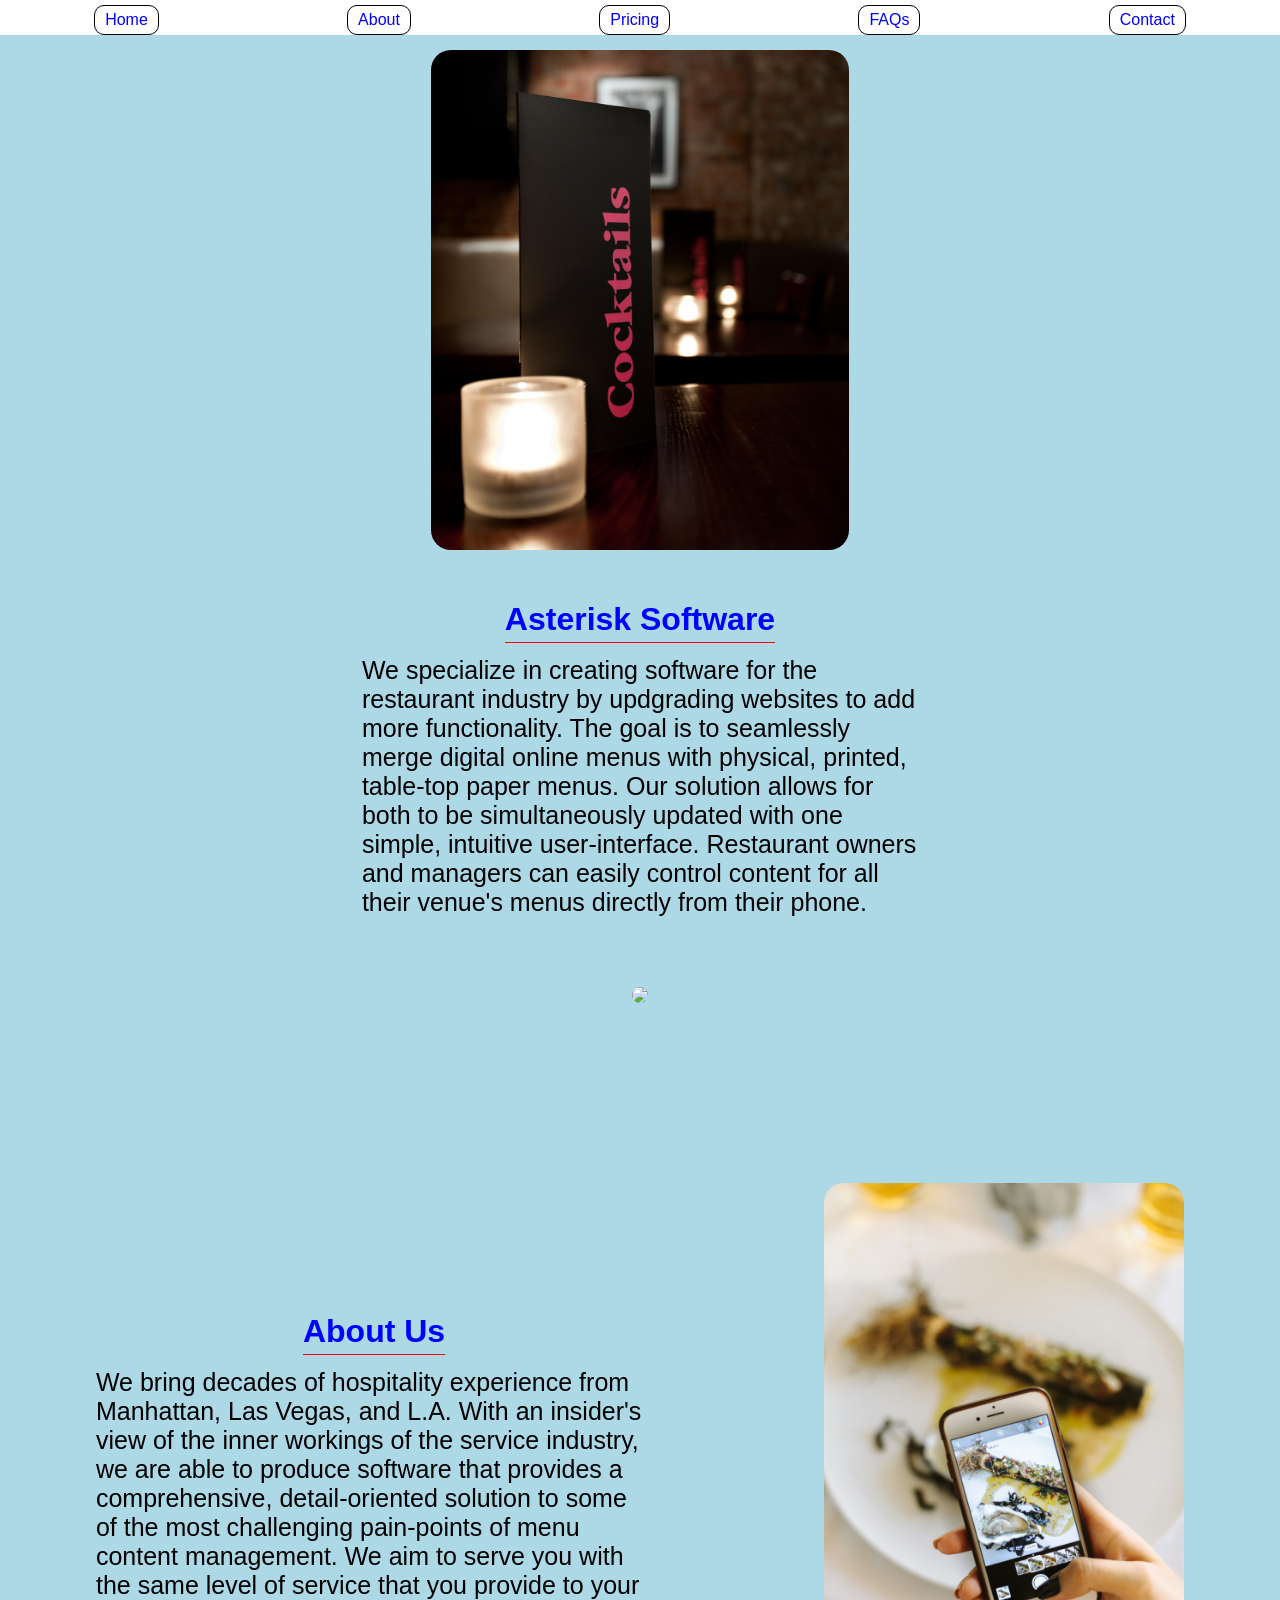
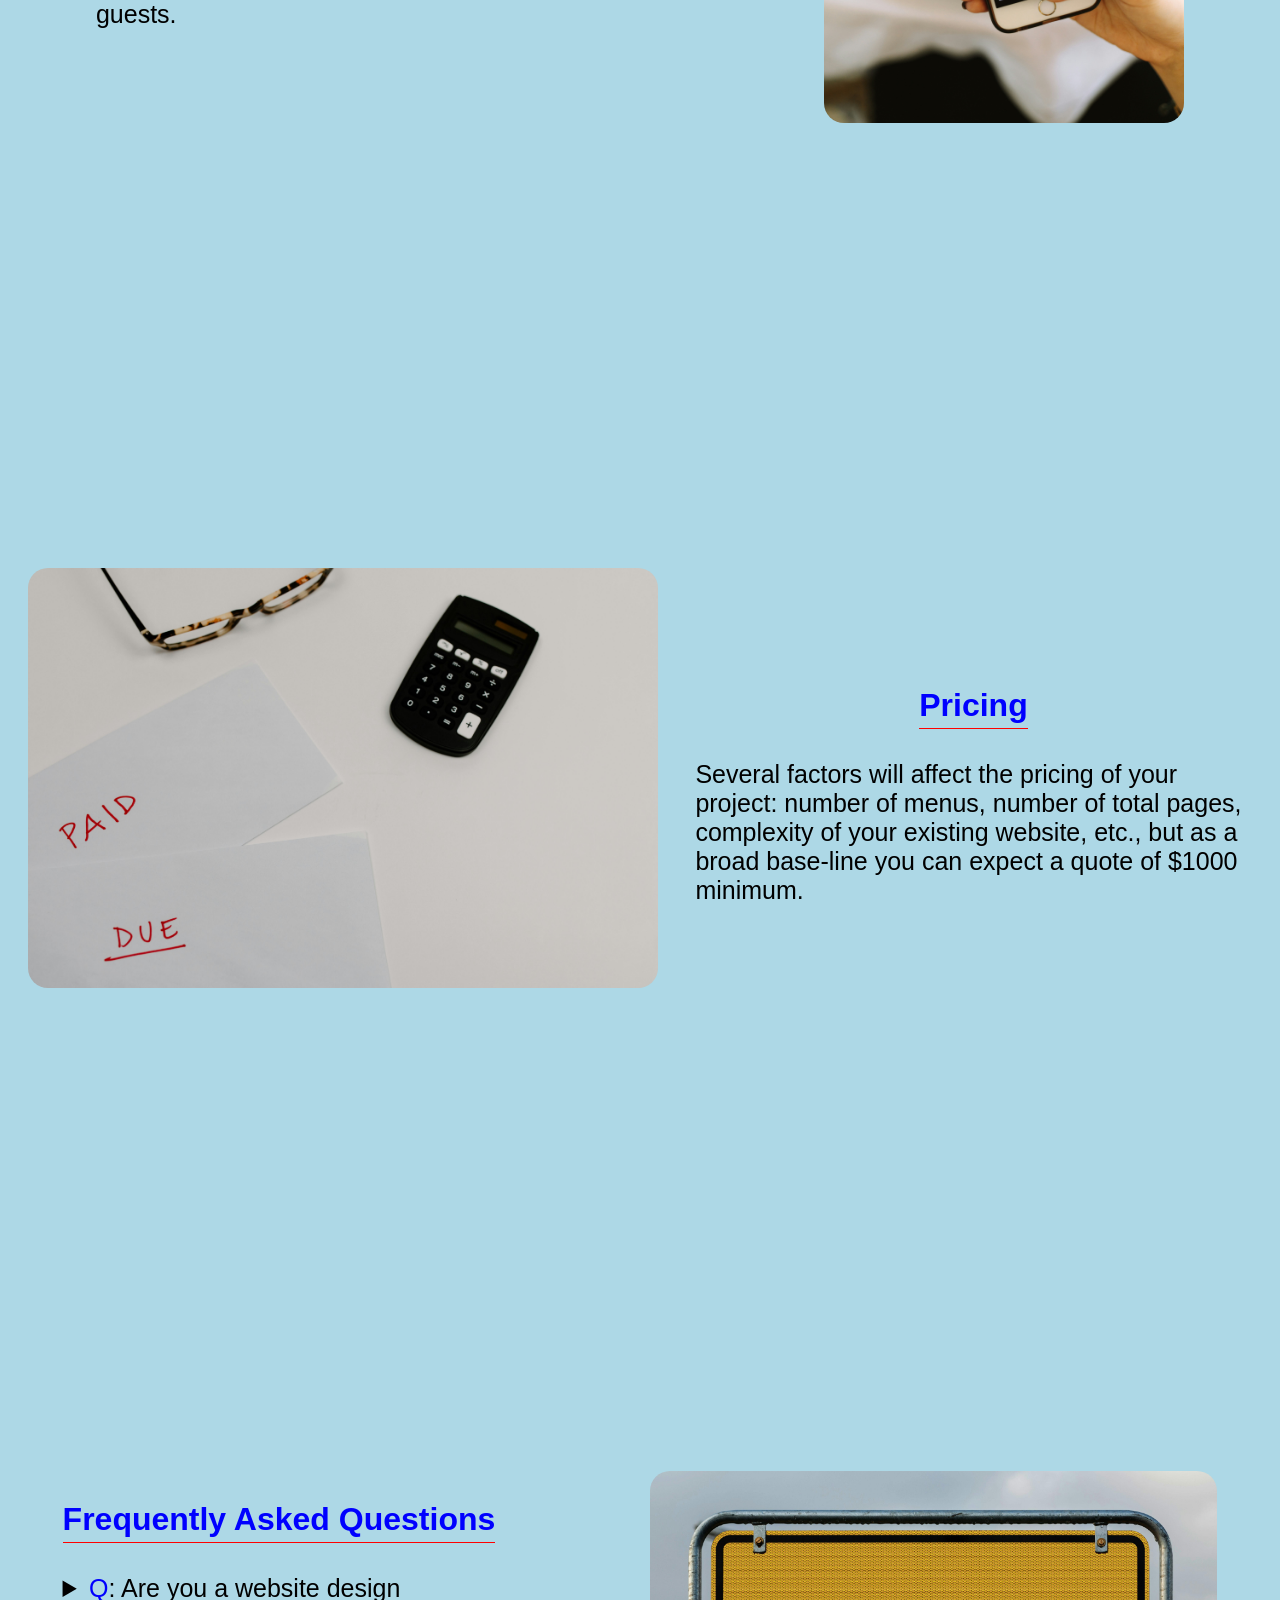
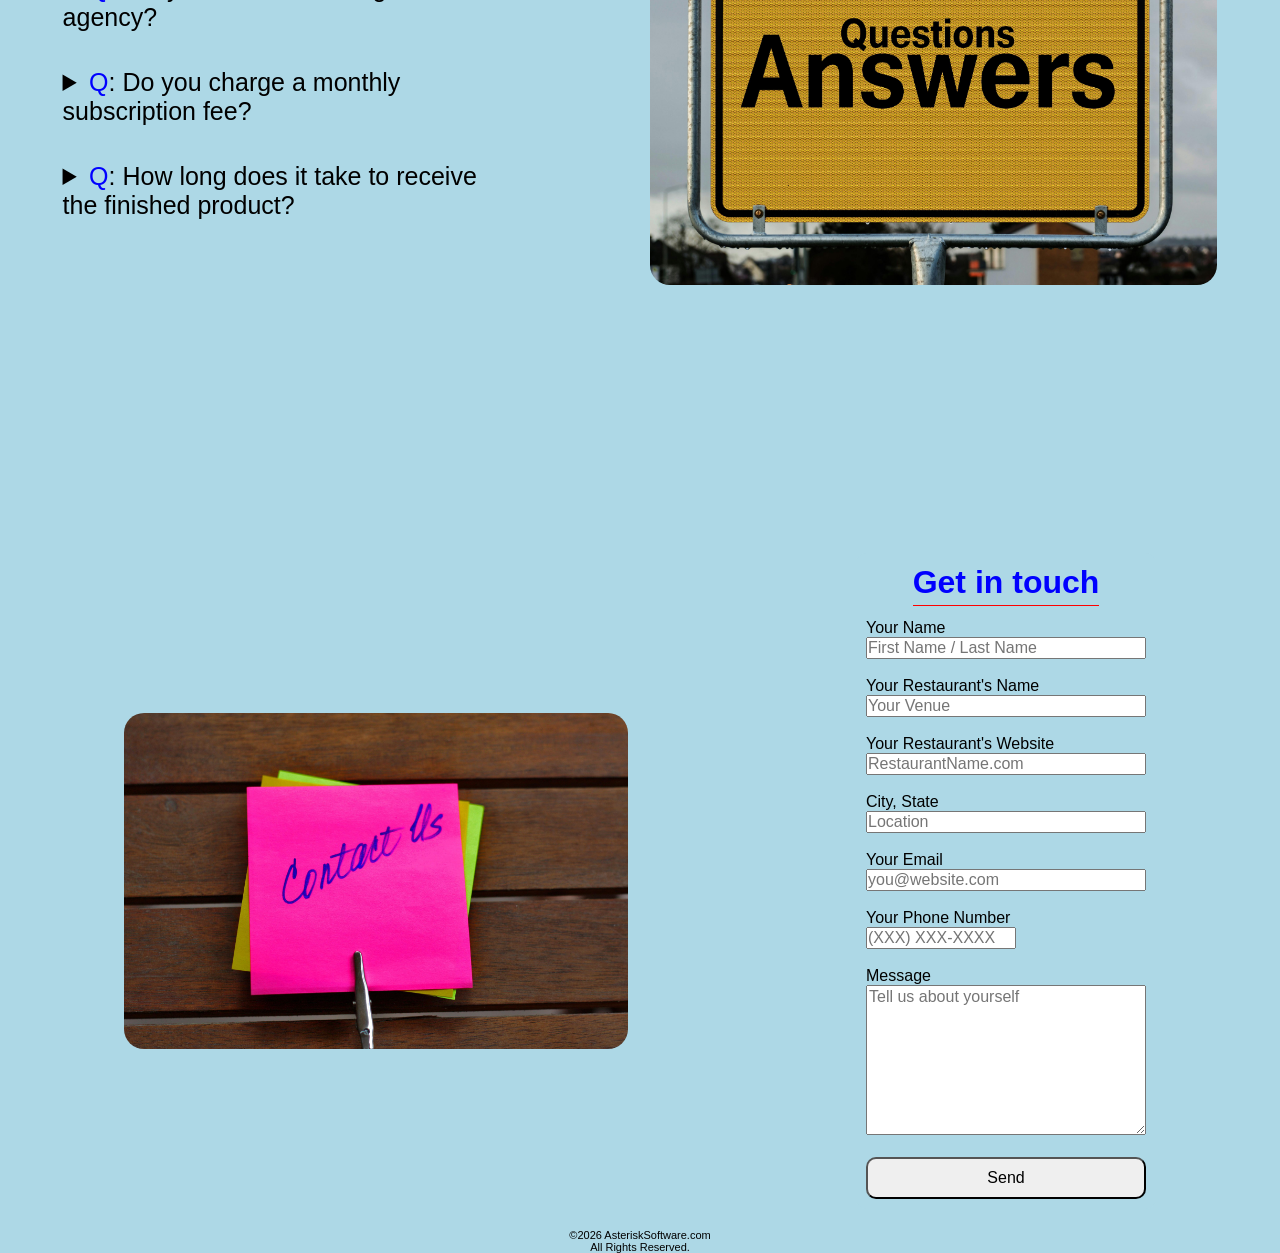
==== index.html @ 1afc0e3e "make #faqs responsive" ====
<!DOCTYPE html>
<html lang="en">
<head>
    <meta charset="UTF-8">
    <meta name="viewport" content="width=device-width, initial-scale=1.0">
    <link rel="stylesheet" href="style.css">
    <link rel="icon" type="image/x-icon" href="/favicons/favicon.ico">
    <title>AsteriskSoftware.com *</title>
</head>

<script>
    const menuPic = Math.floor(Math.random() * 15)
    const techPic = Math.floor(Math.random() * 11)
    const faqPic = Math.floor(Math.random() * 10)
    const contactPic = Math.floor(Math.random() * 9)
    const pricingPic = Math.floor(Math.random() * 11)
    const fineDiningPic = Math.floor(Math.random() * 6)
</script>


<body>
    <div id="page-wrapper">
        <div id="content-wrapper">
            <div id='logo-wrapper'>
                <div id="logo">
                    <div id='asterisk'>
                        aster<span id='i'>I
                            </span>sk
                        <span id="spinning">
                            <div class="spoke" id="spoke1">
                                <div class="spoke" id="spoke2">
                                    <div class="spoke" id="spoke3"></div>
                                </div>
                            </div>
                        
                        </span>
                    </div>
                            <div id='software'>
                                SOFTWARE
                </div>

                            <div id='url'>AsteriskSoftware.com</div>
                            <div id="progress-bar">
                                <div id="progress"></div>
                            </div>
                            <div id="loading">LOADING...</div>
                        </div>
                <div id="copy">&copy;2026 AsteriskSoftware.com<br>All Rights Reserved</div>
            </div>

            
            <nav>
                <ul>
                    <li><a href="#home">Home</a></li>
                    <li><a href="#about">About</a></li>
                    <li><a href="#pricing">Pricing</a></li>
                    <li><a href="#faqs">FAQs</a></li>
                    <li><a href="#contact-form">Contact</a></li>
                </ul>
            </nav>
            
            <main>














                    <div id="home">
                        
                        <script>
                            document.write(`
                                <img class="photo" src="/images/menu${menuPic}.jpg">
                            `)
                        </script>
                        
                        
                        <div>
                            <h1><span class="red-underline">Asterisk Software</span></h1>
                            <br>
                            <p>
                                We specialize in creating software for the restaurant industry by updgrading 
                                websites to add more functionality. The goal is to seamlessly merge digital 
                                online menus with physical, printed, table-top paper menus. Our solution 
                                allows for both to be simultaneously updated with one simple, intuitive 
                                user-interface. Restaurant owners and managers can easily control content 
                                for all their venue's menus directly from their phone. 
                            </p>
                        </div>
                                
                        <script>
                            document.write(`
                                <img class="photo" src="/images/tech${techPic}.jpg">
                            `)
                        </script>
                    </div><!-- #home -->


















                    <div id="about">
                        <div>
                            <br><br><br>
                            <h1><span class="red-underline">About Us</span></h1>
                            <br>
                            <p>
                                We bring decades of hospitality experience from Manhattan, Las Vegas, and L.A. 
                                With an insider's view of the inner workings of the service industry, we are 
                                able to produce software that provides a comprehensive, detail-oriented solution 
                                to some of the most challenging pain-points of menu content management. We aim to 
                                serve you with the same level of service that you provide to your guests.
                                
                            </p>                    
                        </div>

                        <script>
                            document.write(`
                                <img class="photo" src="/images/fine-dining${fineDiningPic}.jpg">
                            `)
                        </script>
                        
                    </div><!-- #about -->


















                <div id="pricing">
                        <script>
                            document.write(`
                                <img class="photo" src="/images/pricing${pricingPic}.jpg">
                            `)
                        </script>

                    <div>
                        <br><br><br>
                        <h1><span class="red-underline">Pricing</span></h1><br><br>
                        <p>
                            Several factors will affect the pricing of your project: number of menus, 
                            number of total pages, 
                            complexity of your existing website, etc., but as a broad base-line you can 
                            expect a quote of $1000 minimum. 
                        </p>
                    </div>
                </div><!-- #pricing -->

















                <div id="faqs">
                    <div>
                        <h1><span class="red-underline">Frequently Asked Questions</span></h1>
                        <br><br>

                        <details>
                            <summary><span style="color:blue;">Q</span>: Are you a website design agency?</summary>
                            <br>
                            
                                <span style="color:blue;">A</span>: NO! While website "design" is well within our 
                                capabilities, it is not our main focus. We provide 
                                a more data-centric software solution that uses 
                                your existing website as a display output for the 
                                ever-changing content of your venue's daily offerings.
                            
                        </details>
                        <br><br>

                        <details>
                            <summary><span style="color:blue;">Q</span>: Do you charge a monthly subscription fee?</summary>
                            <br>
                            
                                <span style="color:blue;">A</span>: No. You pay once, upon delivery of the final product. 
                                There are no subscription fees.
                            
                        </details>
                        <br><br>
                    
                        <details>
                            <summary><span style="color:blue;">Q</span>: How long does it take to receive the finished product?</summary>
                            <br>
                            
                                <span style="color:blue;">A</span>: You can generally expect a project to last about 2 months to complete.
                            
                        </details>
                        <br><br>
                    
                    </div>
                        <script>
                            document.write(`
                                <img class="photo" src="/images/faq${faqPic}.jpg">
                            `)
                        </script>

                </div><!-- #faqs -->



















                <div id="contact-form">
                        <script>
                            document.write(`
                                <img class="photo" src="/images/contact${contactPic}.jpg">
                            `)
                        </script>

                    <form   name="contact"
                            netlify>
                        <h1><span class="red-underline">Get in touch</span></h1>

                        <br>

                        <label>
                            Your Name<br>
                            <input type="text" name="name" placeholder="First Name / Last Name">
                        </label><br><br>

                        <label>
                            Your Restaurant's Name<br>
                            <input type="text" name="restaurant-name" placeholder="Your Venue">
                        </label><br><br>

                        <label>
                            Your Restaurant's Website<br>
                            <input type="text" name="website" placeholder="RestaurantName.com">
                        </label><br><br>

                        <label>
                            City, State<br>
                            <input type="text" name="city-state" placeholder="Location">
                        </label><br><br>

                        <label>
                            Your Email<br>
                            <input type="email" name="email" placeholder="you@website.com">
                        </label><br><br>

                        <label>
                            Your Phone Number<br>
                            <input type="text" style="width:150px" name="phone" placeholder="(XXX) XXX-XXXX">
                        </label><br><br>

                        <label>
                            Message<br>
                            <textarea name="message" placeholder="Tell us about yourself"></textarea>
                        </label>


                        <br><br>
                        <div style="text-align: center;">
                            <input type="submit" value="Send">
                        </div>
                    </form>
                </div><!-- #contact-form -->













            <footer>
                &copy;2026 AsteriskSoftware.com<br>
                All Rights Reserved.
            </footer>

            </main>
        </div><!-- #content-wrapper -->

    </div><!-- #page-wrapper -->
</body>
</html>
---- style.css ----
@font-face {
    font-family: zrnic;
    src: url('zrnic.otf');
}

@font-face {
    font-family: CAT;
    src: url('CAT-North-Licht.ttf');
}

*{
    margin:0;
    padding:0;
    box-sizing: border-box;
    font-family: sans-serif;
}
body{
    position: relative;
}
html{
    scroll-behavior: smooth;
}
a:active{
    background:lightgray;
}
a{
    text-decoration: none;
}
a,
a:visited{
    color:blue;
}
#page-wrapper{
    position: relative;
    width: 100%;
    background:yellow;
}
#content-wrapper{
    max-width:1600px;
    background:lightblue;
    position: relative;
    margin: 0 auto;
}
#logo-wrapper{
    text-align: center;
    position: absolute;
    font-size: 250px;
    width:100%;
    height:100vh;
    height:100svh;
    background: white;
    display: grid;
    place-content: center;
    animation: hide-logo 2s linear 7s 1 forwards;
    z-index: 200;
}

#logo{
    position:relative;
    padding-top: 25px;
}

#asterisk{
    font-family: zrnic;
    color:blue;
    position: relative;
}

#i{
    display:inline-block;
    position:relative;
    bottom:15px;
    transform: scaleY(0.75);
    transform-origin: bottom;
}

#spinning{
    color:red;
    position:absolute;
    right:253px;
    top:-20px;
    animation: spin 20s linear infinite;
}

#software{
    color: #777;
    font-size: 120px;
    position:relative;
    bottom:60px;
    font-family: CAT;
    font-weight: 100;
}

#url{
    font-size: 40px;
    font-family: sans-serif;
    position: relative;
    bottom:60px;
}

#copy{
    font-size: 10px;
    position:absolute;
    bottom:0;
    left:50%;
    transform: translateX(-50%);
}

.spoke{
    height:100px;
    width:15px;
    border-radius: 25px;
    background:red;
}

#spoke2{
    transform:rotate(60deg)
}

#spoke3{
    transform:rotate(60deg)
}

#progress-bar{
    width:300px;
    height:50px;
    border:1px solid black;
    margin:0 auto;
    /* border-radius: 50px; */
    position:relative;
    overflow: hidden;
}

#progress{
    background:grey;
    width:300px;
    height:50px;
    /* border-radius: 50px; */
    position:relative;
    transform: translateX(-101%);
    animation: loading 5s ease-in-out 2s forwards;
}

#loading{
    margin-top: 10px;
    font-size: 30px;
}

main{
    position:relative;
    top:100vh;
    animation: show-main 2s linear 7s forwards;
    padding: 0 10px;
    max-width: 100%;
}
nav{
    font-family: zrnic;
    position: fixed;
    width:100%;
    top:0;
    padding-top:5px;
    background:white;
    z-index: 100;
}
nav ul{
    display:flex;
    justify-content: space-around;
    list-style-type: none;
}
@keyframes loading {
    from{
        transform: translateX(-101%);
    }to{
        transform: translateX(0);
    }
}
@keyframes spin{
    from{
        transform: rotate(0deg);
    }to{
        transform: rotate(360deg);
    }
}
@keyframes hide-logo{
    from{
        top:0;
    }to{
        top:-100svh;
        top:-100vh;
    }
}
@keyframes show-main{
    from{
        top:100vh;
    }to{
        top:0;
    }
}
@media (max-width:800px){
   #logo{
    zoom:0.75
   }
}
    
@media (max-width:600px){
   #logo{
    zoom:0.5
   }
}
    
@media (max-width:400px){
   #logo{
    zoom:0.25
   }
}
p{
    margin-bottom: 20px;
    width: 40ch;
}
details{
    text-align: left;
}


p, summary,details{
    font-size: 25px;
}
summary{
    cursor: pointer;
}
details{
    width:30ch;
}
#contact-form{
    padding-top:50px;
    display: flex;
    width: 100%;
    justify-content: space-around;
    align-items: center;
}
#contact-form img{
    max-width:40%;
    max-height: 600px;
}
form{
    width:300px;
    background:lightblue;
    /* margin:0 auto 50px; */
    padding:10px;
    border-radius: 10px;
}
input[type='submit']{
    padding: 10px 20px;
    border-radius:10px;
    cursor:pointer;
}
textarea{
    width:100%;
    height:150px;
    padding:2px;
}
h1{
    text-align: center;
    font-family: zrnic;
    color:blue;
}
input,textarea{
    font-size: 16px;
    width:100%;
}
#home{
    padding-top: 50px;
    display: flex;
    gap:50px;
    width:100%;
    align-items: center;
    min-height: 100vh;
    justify-content: space-around;
}
#home img{
    max-width:25%;
    max-height: 500px;
}

#pricing{
    padding-top: 50px;
    display: flex;
    width:100%;
    align-items: center;
    justify-content: space-around;
    min-height: 100vh;
}
#pricing img{
    max-width:50%;
    max-height: 600px;
}
img{
    max-width: 100%;
}
#faqs{
    padding-top: 50px;
    min-height: 100vh;
    display: flex;
    width:100%;
    justify-content: space-around;
    align-items: center;
    gap:50px;
}
#faqs img{
    max-width:45%;
    max-height: 75vh;
}

#about{
    display: flex;
    width:100%;
    min-height: 100vh;
    align-items: center;
    justify-content: space-around;
}
#about img{
    max-height: 60vh;
    max-width: 50%;
}
footer{
    text-align: center;
    font-size: 11px;
    padding-top: 20px;
}

.photo{
    border-radius: 20px;
}
.red-underline{
    border-bottom: 1px solid red;
    padding-bottom: 5px;
}
nav li{
    border: 1px solid black;
    padding: 5px 10px;
    border-radius: 10px;
    cursor: pointer;
}
nav li:hover{
    background:lightgrey;
}








@media(max-width:1215px){
    #pricing{
        flex-direction: column-reverse;
        align-items: center;
    }
}
@media(max-width:975px){
    #pricing img{
        max-width: 75%;
    }
}
@media(max-width:665px){
    #pricing p{
        width: 30ch;
    }
}
@media(max-width:500px){
    #pricing p{
        width: 20ch;
    }
}

@media(max-width:1215px){
    #about{
        flex-direction: column;
        align-items: center;
    }
    #about img{
        max-width: 75%;
    }
}
@media(max-width:690px){
    #about p{
        width:35ch;
    }
}
@media(max-width:560px){
    #about p{
        width:30ch;
    }
}
@media(max-width:500px){
    #about p{
        width:20ch;
    }
}
@media(max-width:1340px){
    #home{
        flex-direction: column;
    }
    #home img{
        max-width: 50%;
    }
}
@media(max-width:1000px){
    #home img{
        max-width: 75%;
    }
}
@media(max-width:650px){
    #home p{
        width:30ch;
    }
}
@media(max-width:500px){
    #home p{
        width:20ch;
    }
}

@media (max-width:980px){
    #faqs {
        flex-direction: column;
    }
    #faqs img{
        max-width: 75%;
    }
}
@media(max-width:500px){
    #faqs h1{
        font-size:28px;
    }
    details{
        width:25ch;
    }
}
@media(max-width:1150px){
    #faqs{
        flex-direction: column;
    }
}
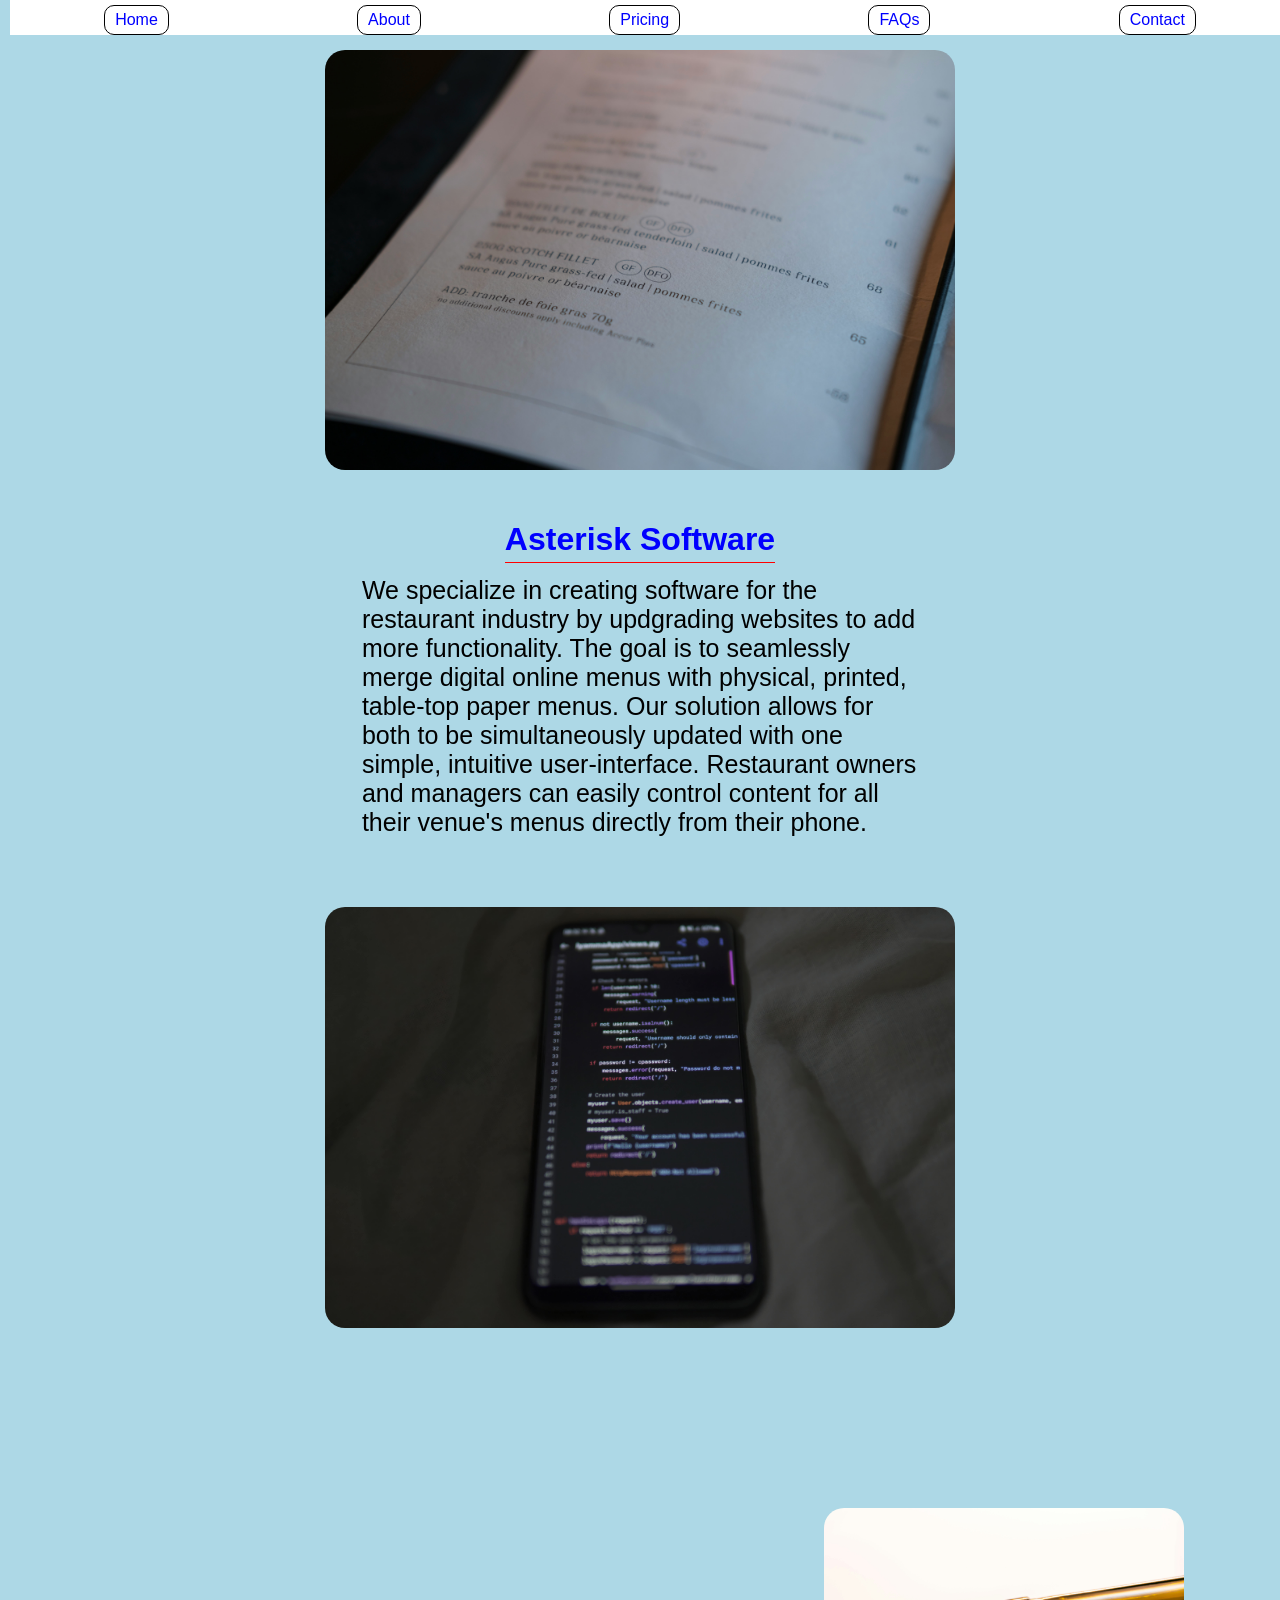
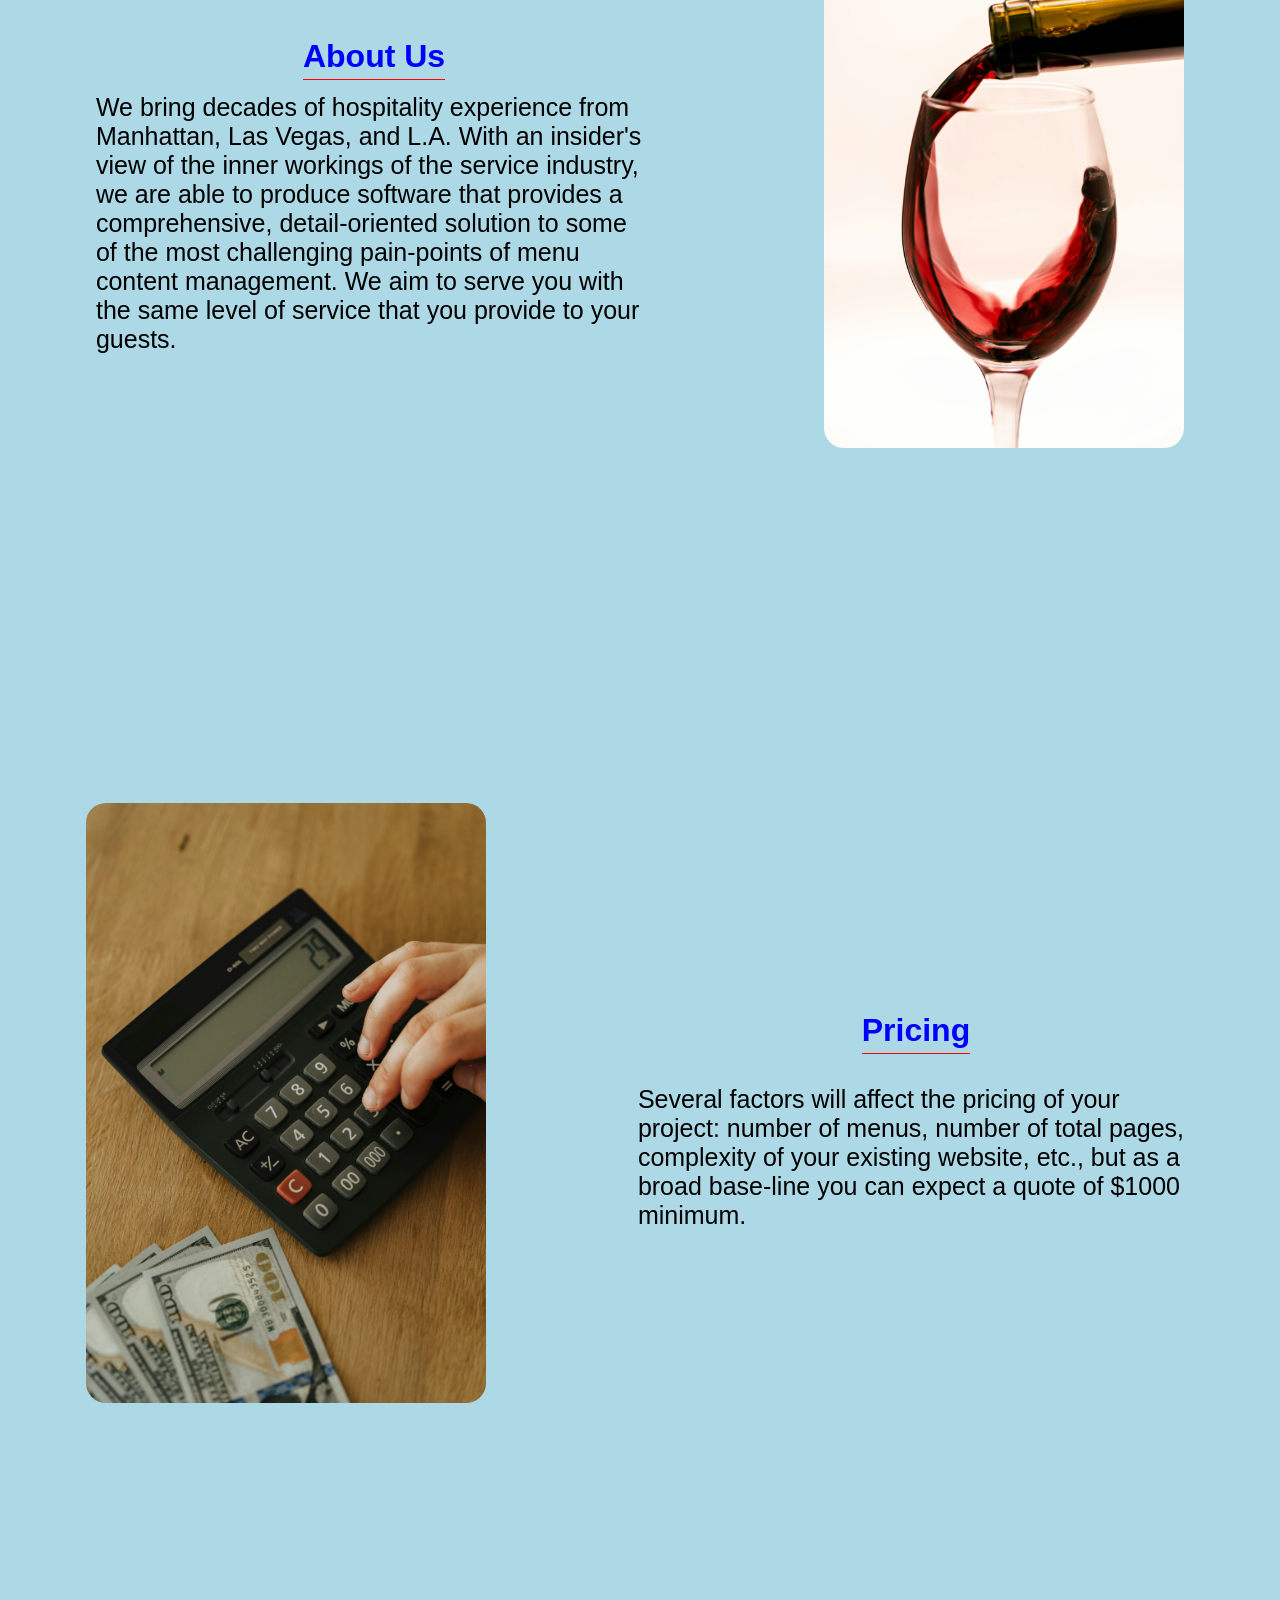
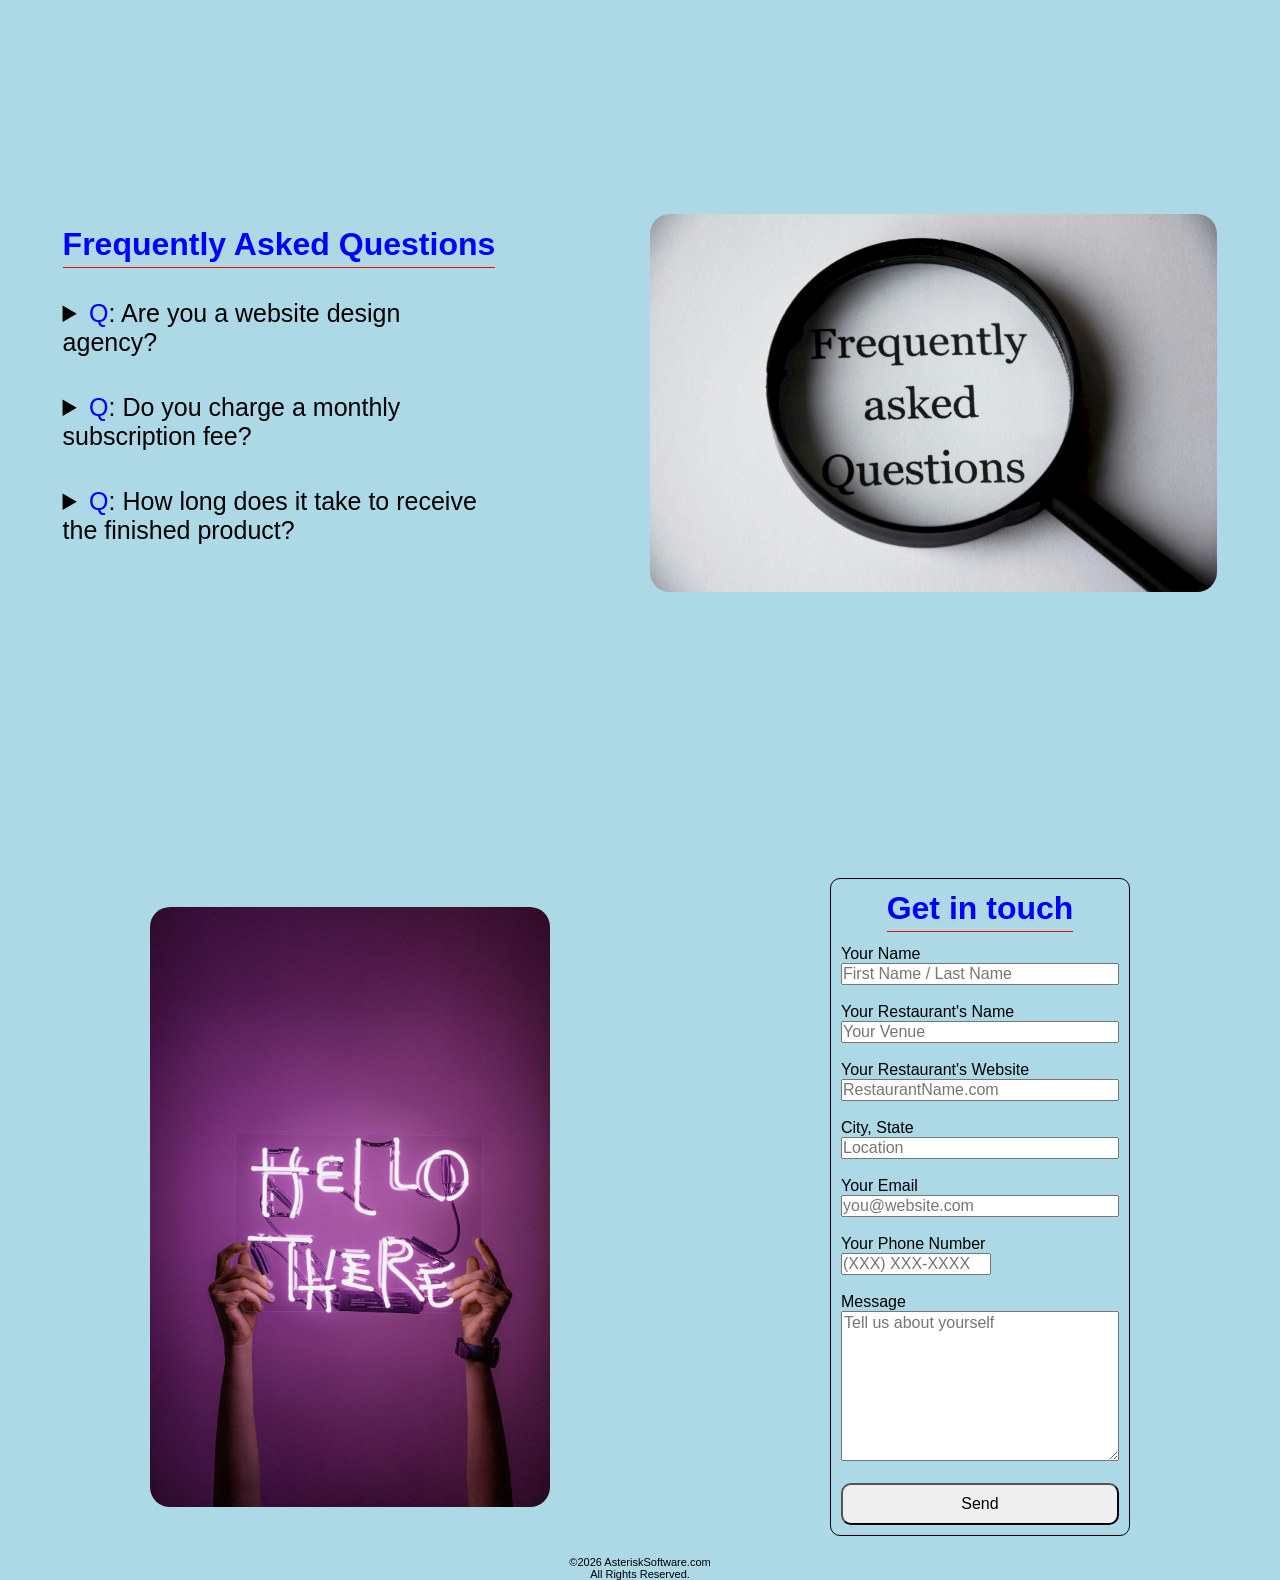
==== commit d9a98284: "make nav fixed" ====
--- a/index.html
+++ b/index.html
@@ -49,6 +49,10 @@
             </div>
 
             
+            
+            <main>
+
+
             <nav>
                 <ul>
                     <li><a href="#home">Home</a></li>
@@ -58,10 +62,6 @@
                     <li><a href="#contact-form">Contact</a></li>
                 </ul>
             </nav>
-            
-            <main>
-
-
 
 
 
--- a/style.css
+++ b/style.css
@@ -248,6 +248,7 @@
     /* margin:0 auto 50px; */
     padding:10px;
     border-radius: 10px;
+    border: 1px solid black;
 }
 input[type='submit']{
     padding: 10px 20px;
@@ -442,4 +443,13 @@
     #faqs{
         flex-direction: column;
     }
+}
+@media(max-width:850px){
+    #contact-form{
+        flex-direction: column-reverse;
+        gap:20px;
+    }
+    #contact-form img{
+        max-width: 75%;
+    }
 }
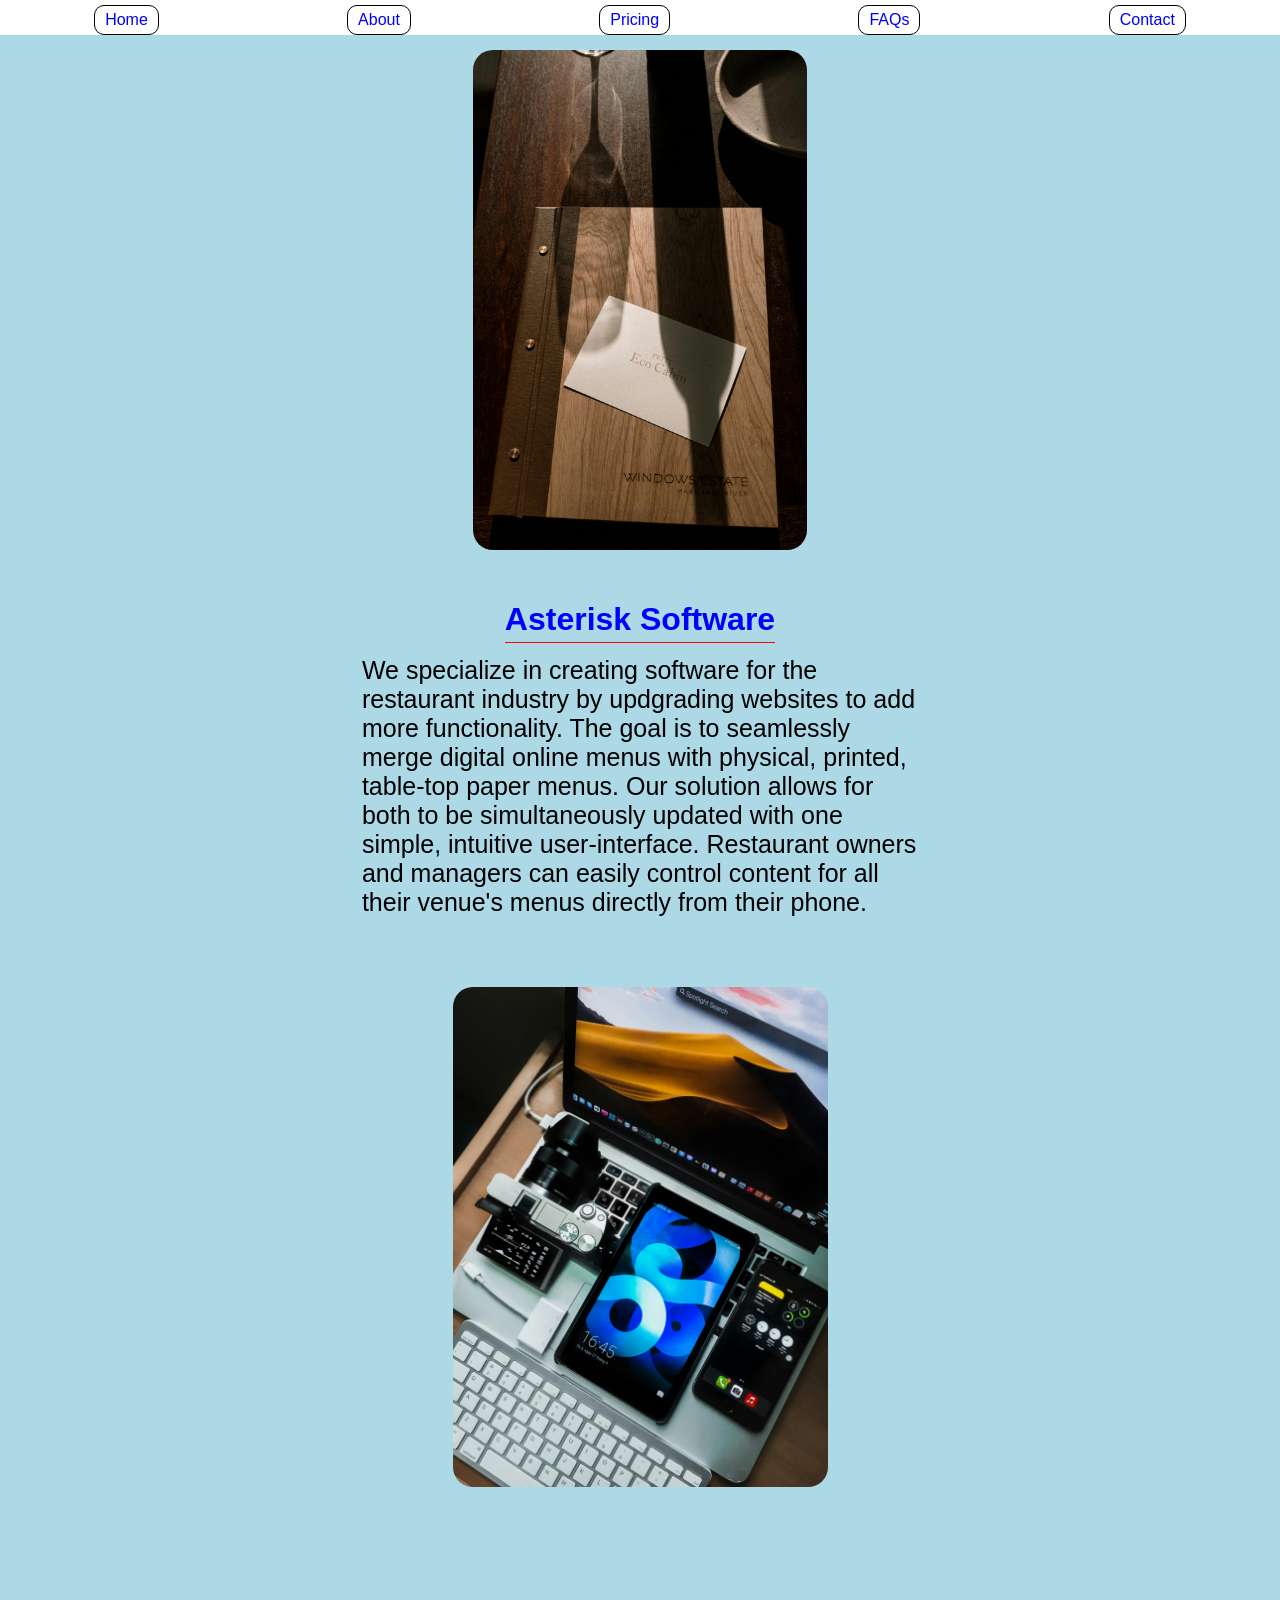
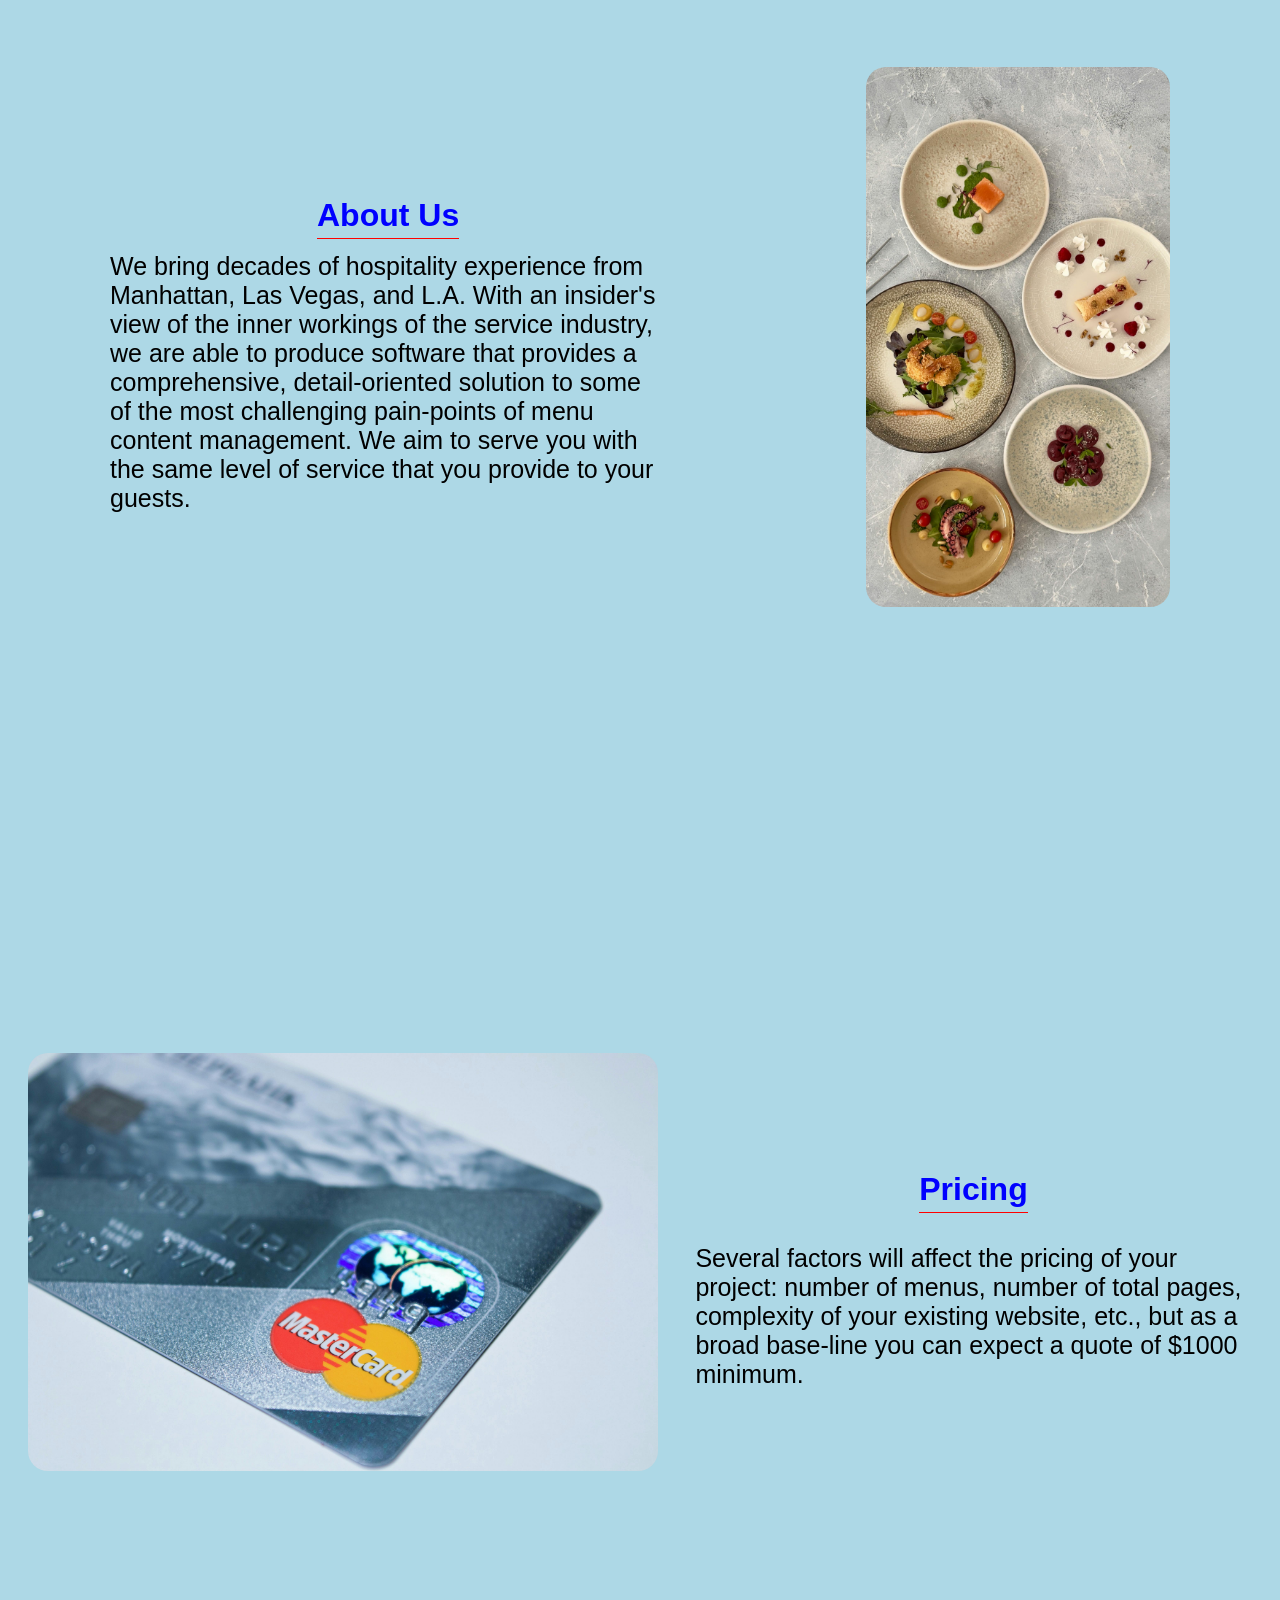
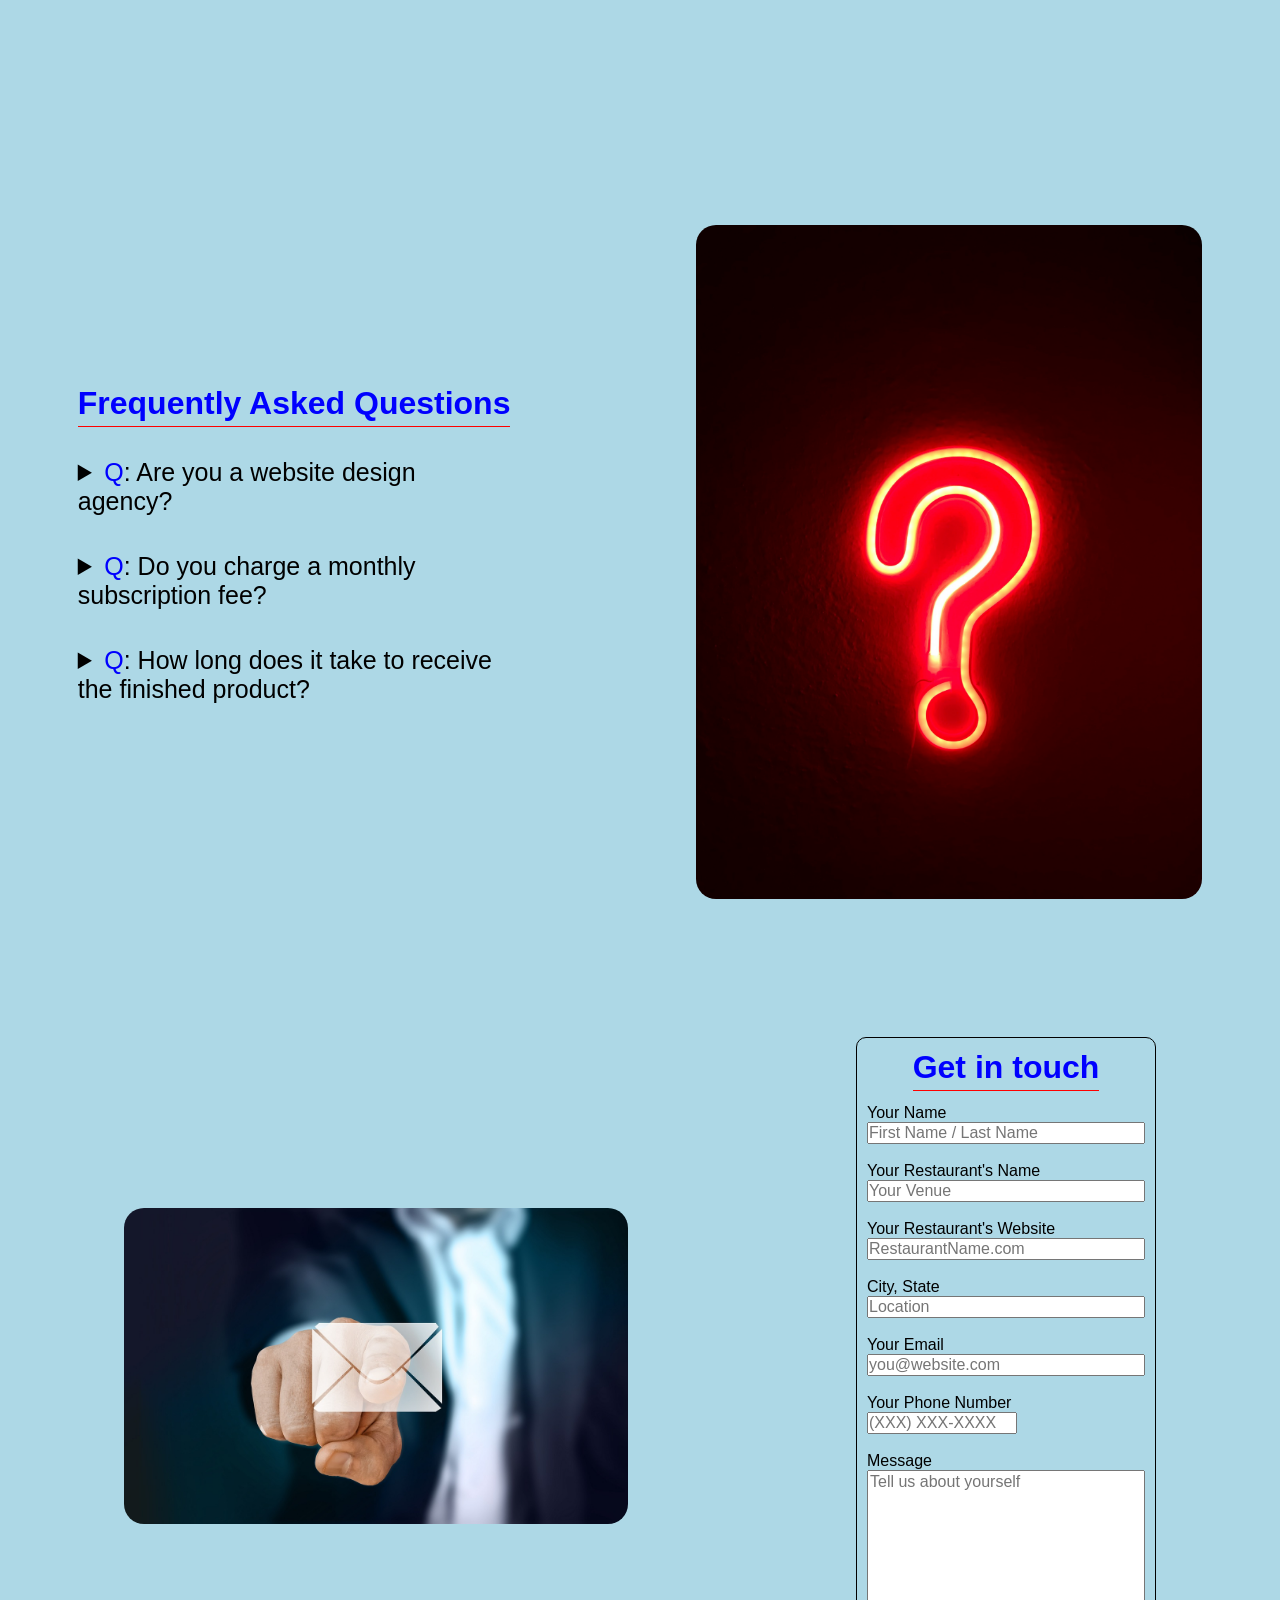
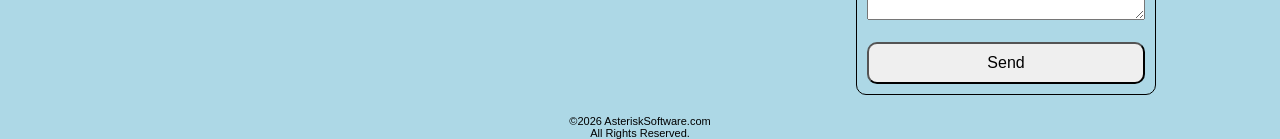
==== commit 15a9d489: "make nav fixed" ====
--- a/index.html
+++ b/index.html
@@ -49,10 +49,6 @@
             </div>
 
             
-            
-            <main>
-
-
             <nav>
                 <ul>
                     <li><a href="#home">Home</a></li>
@@ -62,6 +58,10 @@
                     <li><a href="#contact-form">Contact</a></li>
                 </ul>
             </nav>
+            
+            <main>
+
+
 
 
 
--- a/style.css
+++ b/style.css
@@ -156,6 +156,7 @@
 nav{
     font-family: zrnic;
     position: fixed;
+    max-width:1600px;
     width:100%;
     top:0;
     padding-top:5px;
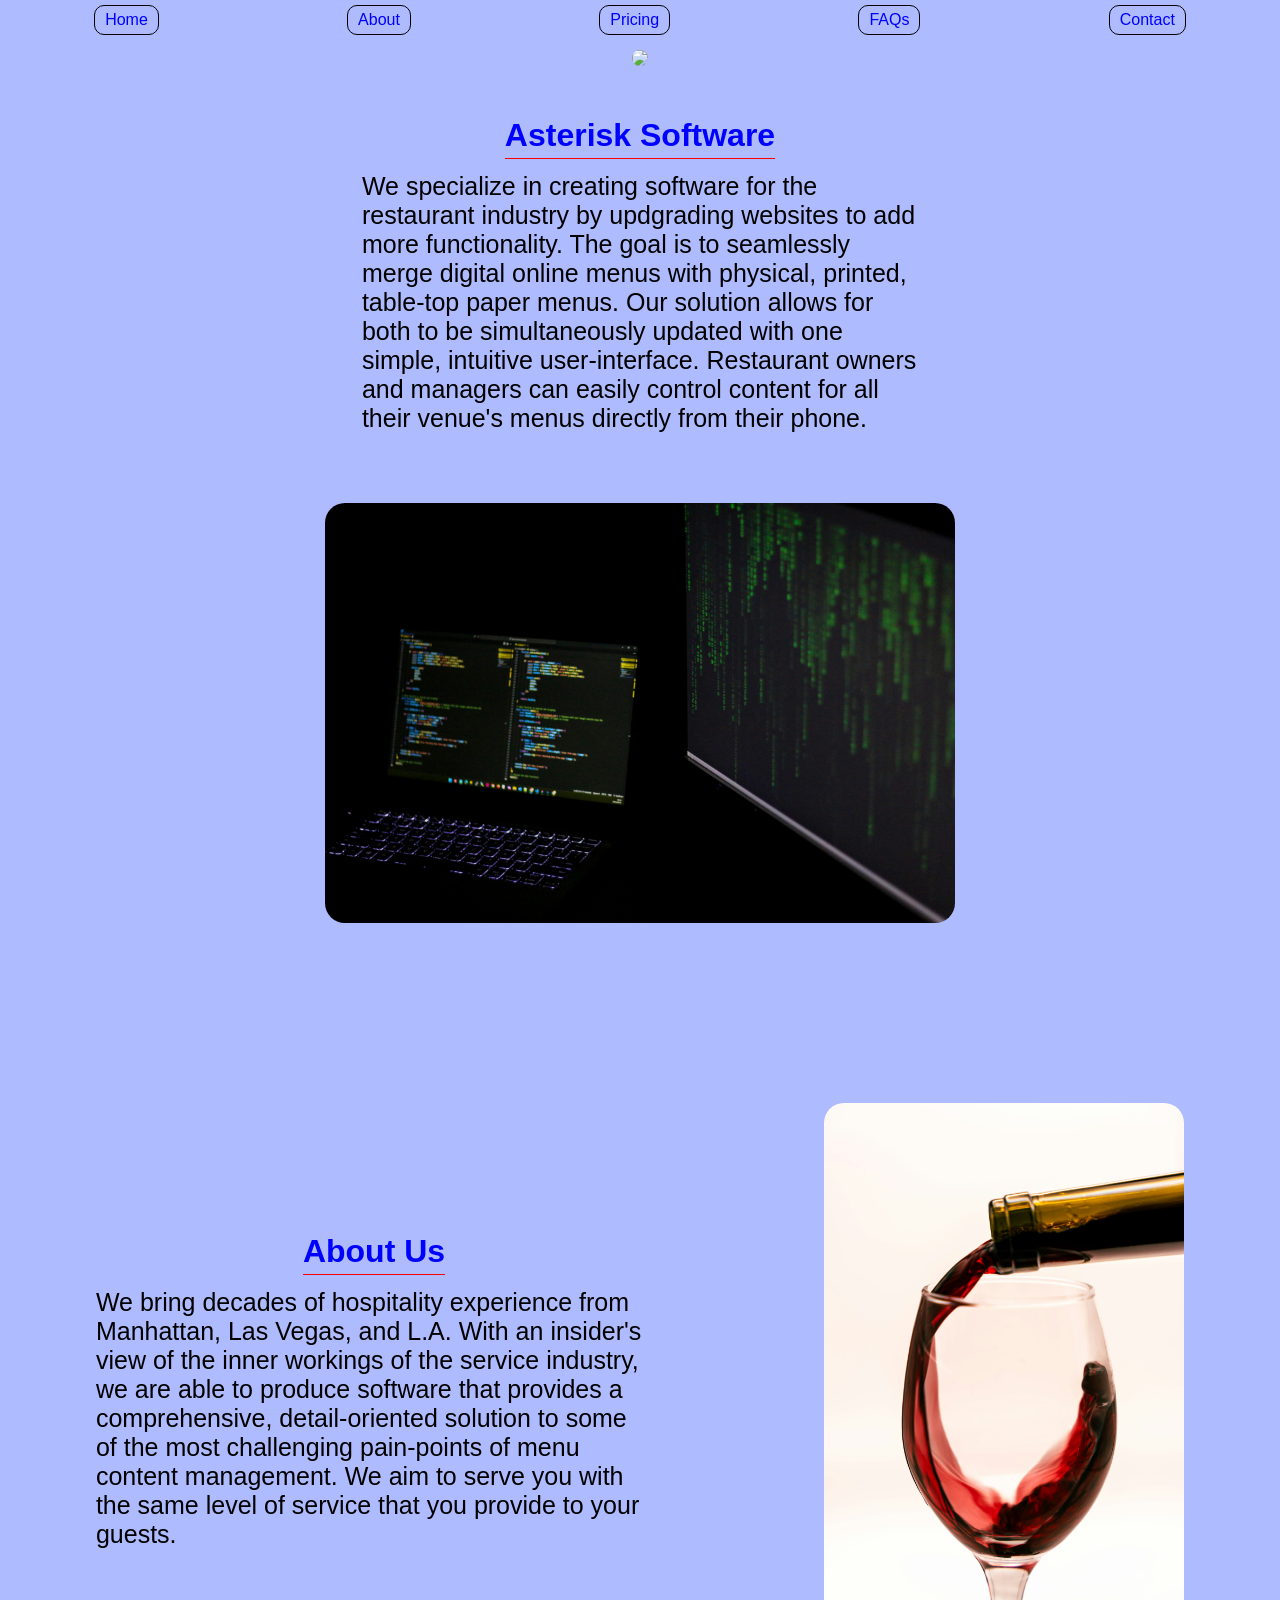
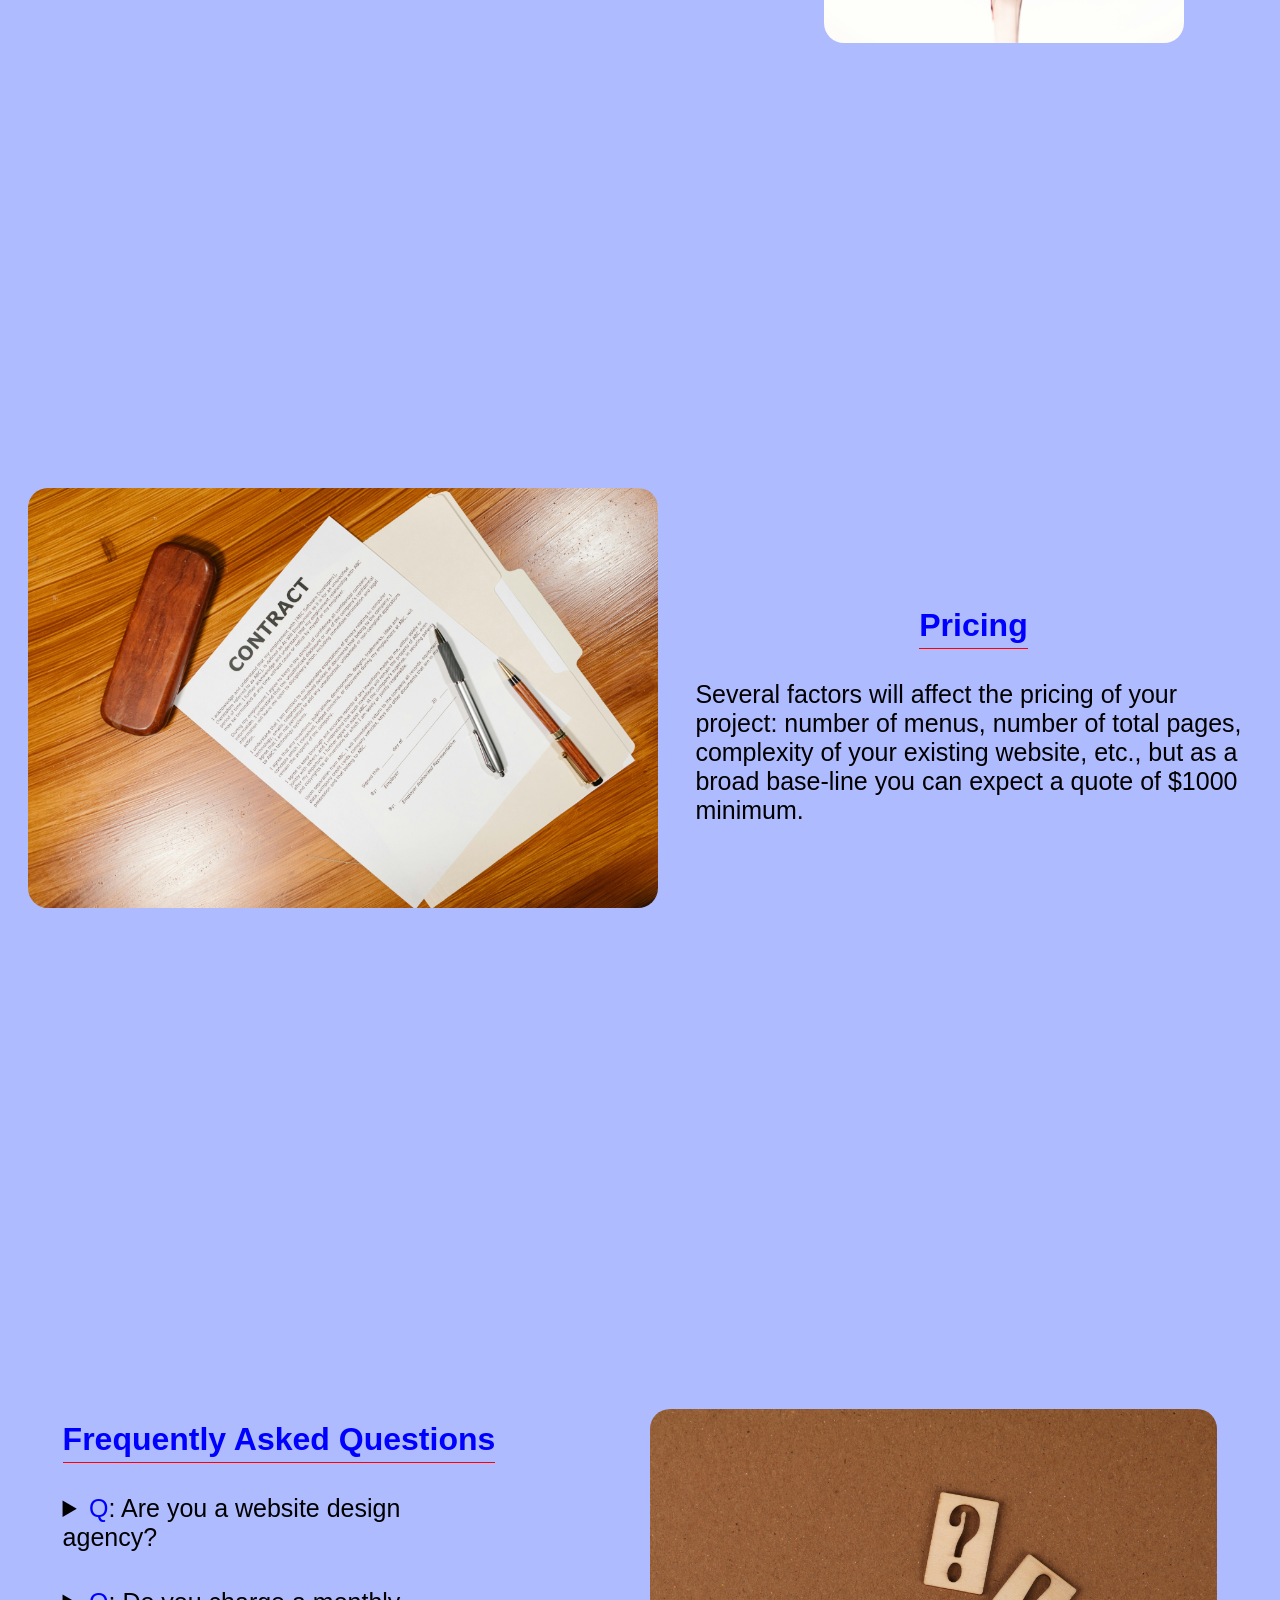
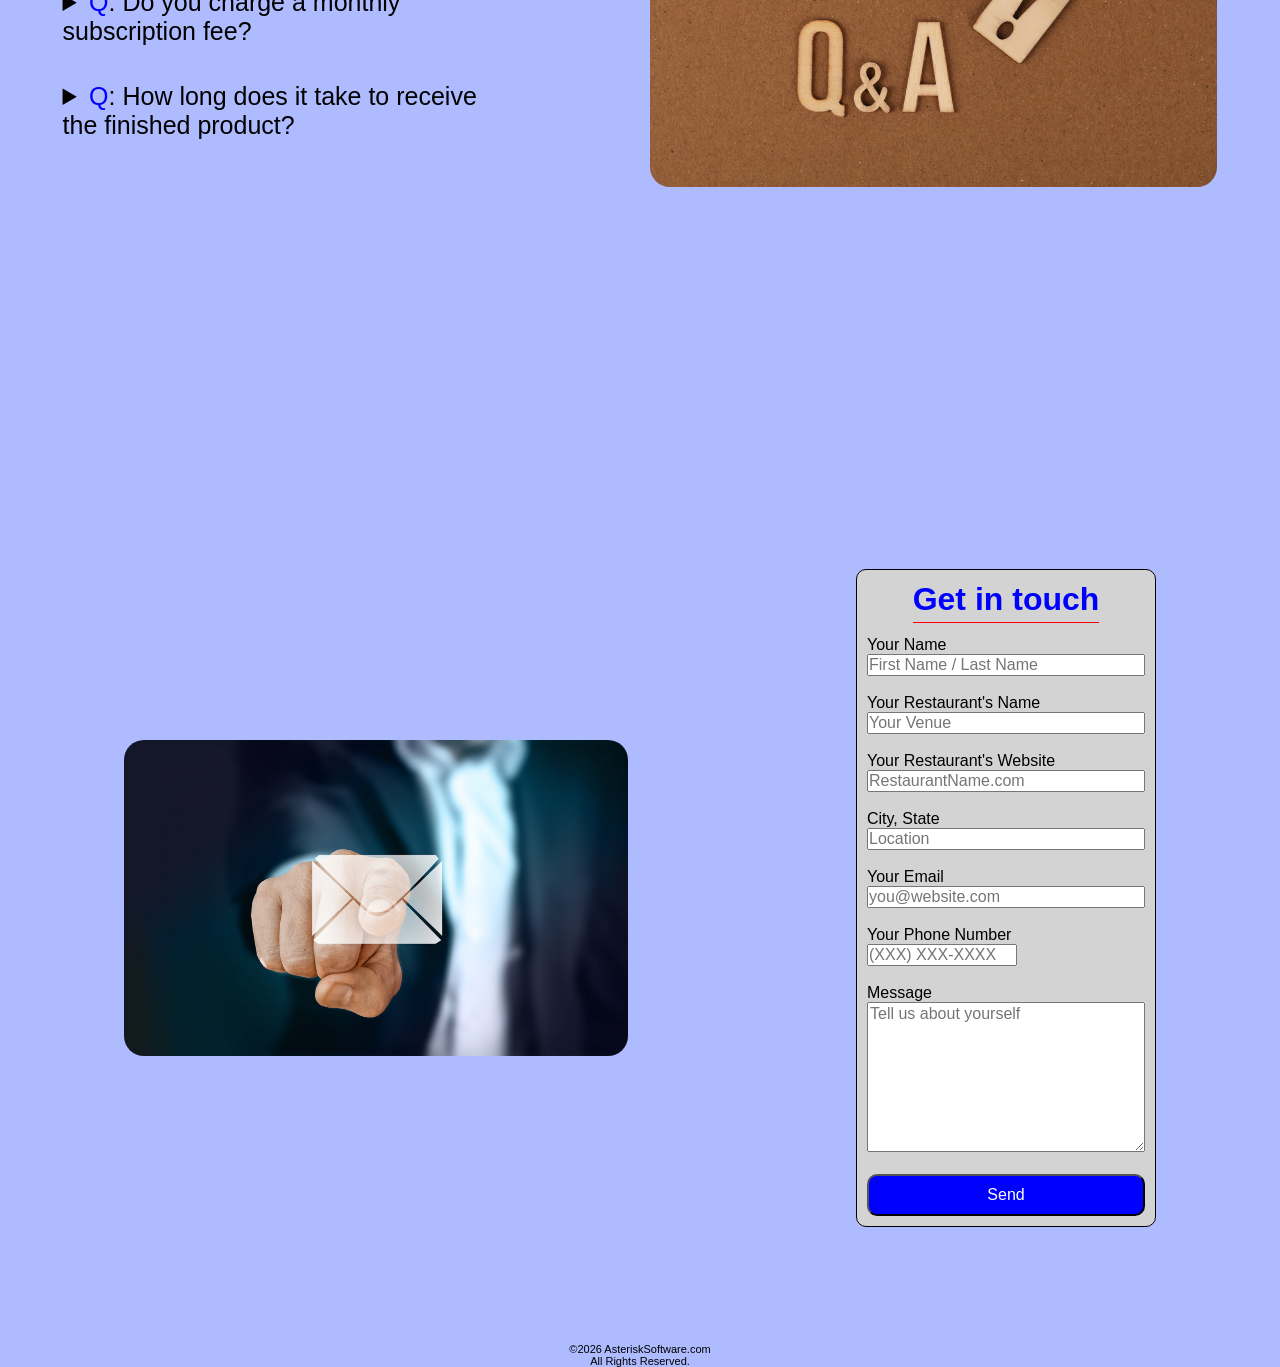
==== commit 33b4a038: "image optimisation" ====
--- a/index.html
+++ b/index.html
@@ -14,7 +14,7 @@
     const faqPic = Math.floor(Math.random() * 10)
     const contactPic = Math.floor(Math.random() * 9)
     const pricingPic = Math.floor(Math.random() * 11)
-    const fineDiningPic = Math.floor(Math.random() * 6)
+    const fineDiningPic = Math.floor(Math.random() * 9)
 </script>
 
 
--- a/style.css
+++ b/style.css
@@ -33,11 +33,11 @@
 #page-wrapper{
     position: relative;
     width: 100%;
-    background:yellow;
+    background:#AEBBFF;
 }
 #content-wrapper{
     max-width:1600px;
-    background:lightblue;
+    background:#AEBBFF;
     position: relative;
     margin: 0 auto;
 }
@@ -83,7 +83,7 @@
 }
 
 #software{
-    color: #777;
+    color: black;
     font-size: 120px;
     position:relative;
     bottom:60px;
@@ -96,6 +96,7 @@
     font-family: sans-serif;
     position: relative;
     bottom:60px;
+    color:#666;
 }
 
 #copy{
@@ -159,8 +160,8 @@
     max-width:1600px;
     width:100%;
     top:0;
-    padding-top:5px;
-    background:white;
+    padding:5px 0;
+    background:#AEBBFF;
     z-index: 100;
 }
 nav ul{
@@ -236,6 +237,7 @@
     padding-top:50px;
     display: flex;
     width: 100%;
+    min-height: 100vh;
     justify-content: space-around;
     align-items: center;
 }
@@ -245,7 +247,7 @@
 }
 form{
     width:300px;
-    background:lightblue;
+    background:lightgrey;
     /* margin:0 auto 50px; */
     padding:10px;
     border-radius: 10px;
@@ -255,6 +257,8 @@
     padding: 10px 20px;
     border-radius:10px;
     cursor:pointer;
+    background:blue;
+    color:white;
 }
 textarea{
     width:100%;
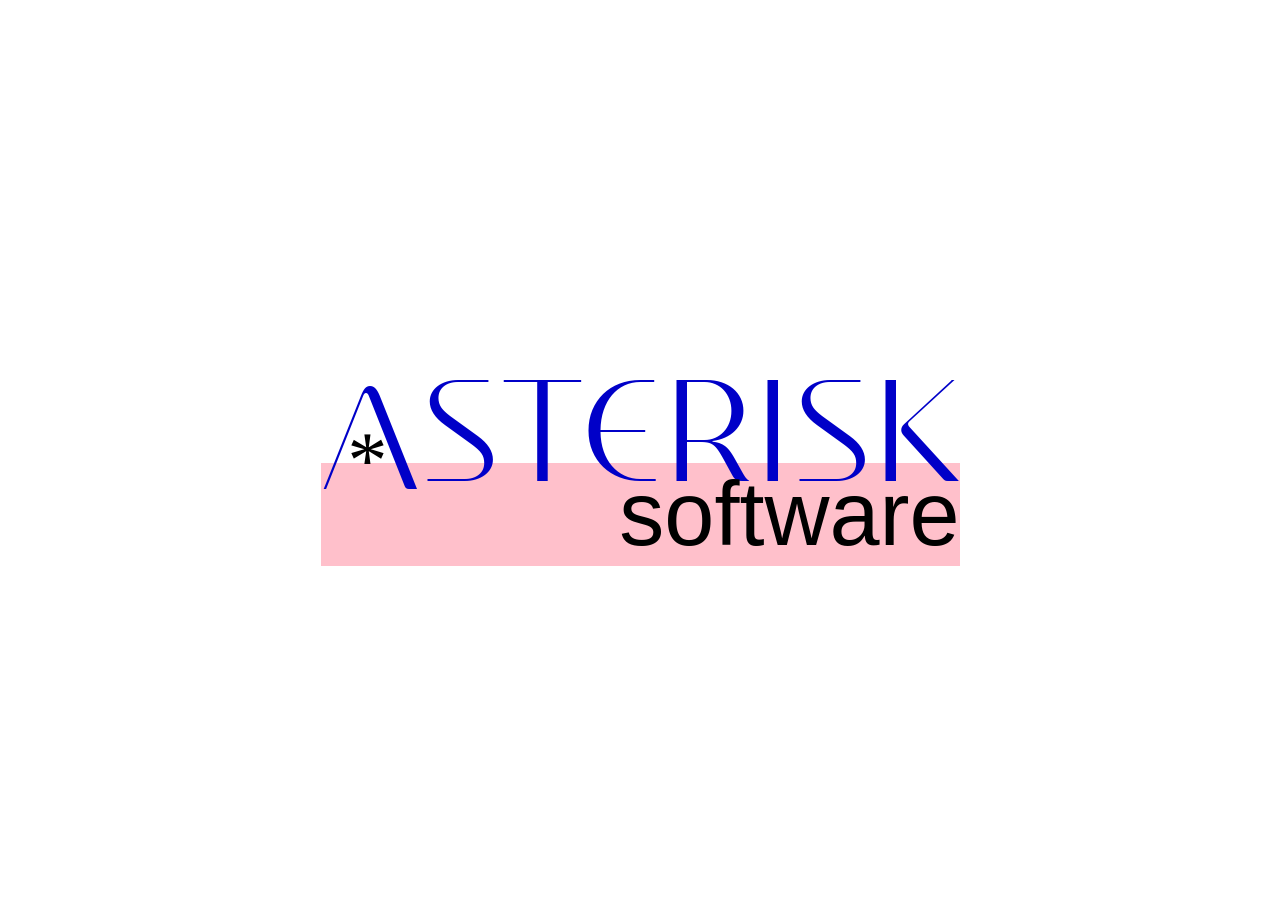
==== commit 037aa1a8: "add Nearo Light font for logo" ====
--- a/index.html
+++ b/index.html
@@ -3,338 +3,67 @@
 <head>
     <meta charset="UTF-8">
     <meta name="viewport" content="width=device-width, initial-scale=1.0">
-    <link rel="stylesheet" href="style.css">
-    <link rel="icon" type="image/x-icon" href="/favicons/favicon.ico">
-    <title>AsteriskSoftware.com *</title>
+    <title>*AsteriskSoftware.com</title>
+    <style>
+        *{
+          padding:0;
+          margin:0;
+          box-sizing: border-box;
+          line-height: -1;
+        }
+        @font-face{
+            font-family: NearoLight;
+            src:url('NearoLight.ttf');
+            font-display: block;
+        }
+        #AV{
+          /* display:flex; */
+        }
+        #AV::before{
+          content:'*';
+          /* justify-content: center; */
+          /* align-items: center; */
+          position:absolute;
+          top:55%;
+          left:53%;
+          font-size: 80px;
+          color:black;
+          transform:translate(-50%,-50%)
+        }
+    </style>
 </head>
-
-<script>
-    const menuPic = Math.floor(Math.random() * 15)
-    const techPic = Math.floor(Math.random() * 11)
-    const faqPic = Math.floor(Math.random() * 10)
-    const contactPic = Math.floor(Math.random() * 9)
-    const pricingPic = Math.floor(Math.random() * 11)
-    const fineDiningPic = Math.floor(Math.random() * 9)
-</script>
-
-
-<body>
-    <div id="page-wrapper">
-        <div id="content-wrapper">
-            <div id='logo-wrapper'>
-                <div id="logo">
-                    <div id='asterisk'>
-                        aster<span id='i'>I
-                            </span>sk
-                        <span id="spinning">
-                            <div class="spoke" id="spoke1">
-                                <div class="spoke" id="spoke2">
-                                    <div class="spoke" id="spoke3"></div>
-                                </div>
-                            </div>
-                        
-                        </span>
-                    </div>
-                            <div id='software'>
-                                SOFTWARE
-                </div>
-
-                            <div id='url'>AsteriskSoftware.com</div>
-                            <div id="progress-bar">
-                                <div id="progress"></div>
-                            </div>
-                            <div id="loading">LOADING...</div>
-                        </div>
-                <div id="copy">&copy;2026 AsteriskSoftware.com<br>All Rights Reserved</div>
-            </div>
-
-            
-            <nav>
-                <ul>
-                    <li><a href="#home">Home</a></li>
-                    <li><a href="#about">About</a></li>
-                    <li><a href="#pricing">Pricing</a></li>
-                    <li><a href="#faqs">FAQs</a></li>
-                    <li><a href="#contact-form">Contact</a></li>
-                </ul>
-            </nav>
-            
-            <main>
-
-
-
-
-
-
-
-
-
-
-
-
-
-
-                    <div id="home">
-                        
-                        <script>
-                            document.write(`
-                                <img class="photo" src="/images/menu${menuPic}.jpg">
-                            `)
-                        </script>
-                        
-                        
-                        <div>
-                            <h1><span class="red-underline">Asterisk Software</span></h1>
-                            <br>
-                            <p>
-                                We specialize in creating software for the restaurant industry by updgrading 
-                                websites to add more functionality. The goal is to seamlessly merge digital 
-                                online menus with physical, printed, table-top paper menus. Our solution 
-                                allows for both to be simultaneously updated with one simple, intuitive 
-                                user-interface. Restaurant owners and managers can easily control content 
-                                for all their venue's menus directly from their phone. 
-                            </p>
-                        </div>
-                                
-                        <script>
-                            document.write(`
-                                <img class="photo" src="/images/tech${techPic}.jpg">
-                            `)
-                        </script>
-                    </div><!-- #home -->
-
-
-
-
-
-
-
-
-
-
-
-
-
-
-
-
-
-
-                    <div id="about">
-                        <div>
-                            <br><br><br>
-                            <h1><span class="red-underline">About Us</span></h1>
-                            <br>
-                            <p>
-                                We bring decades of hospitality experience from Manhattan, Las Vegas, and L.A. 
-                                With an insider's view of the inner workings of the service industry, we are 
-                                able to produce software that provides a comprehensive, detail-oriented solution 
-                                to some of the most challenging pain-points of menu content management. We aim to 
-                                serve you with the same level of service that you provide to your guests.
-                                
-                            </p>                    
-                        </div>
-
-                        <script>
-                            document.write(`
-                                <img class="photo" src="/images/fine-dining${fineDiningPic}.jpg">
-                            `)
-                        </script>
-                        
-                    </div><!-- #about -->
-
-
-
-
-
-
-
-
-
-
-
-
-
-
-
-
-
-
-                <div id="pricing">
-                        <script>
-                            document.write(`
-                                <img class="photo" src="/images/pricing${pricingPic}.jpg">
-                            `)
-                        </script>
-
-                    <div>
-                        <br><br><br>
-                        <h1><span class="red-underline">Pricing</span></h1><br><br>
-                        <p>
-                            Several factors will affect the pricing of your project: number of menus, 
-                            number of total pages, 
-                            complexity of your existing website, etc., but as a broad base-line you can 
-                            expect a quote of $1000 minimum. 
-                        </p>
-                    </div>
-                </div><!-- #pricing -->
-
-
-
-
-
-
-
-
-
-
-
-
-
-
-
-
-
-                <div id="faqs">
-                    <div>
-                        <h1><span class="red-underline">Frequently Asked Questions</span></h1>
-                        <br><br>
-
-                        <details>
-                            <summary><span style="color:blue;">Q</span>: Are you a website design agency?</summary>
-                            <br>
-                            
-                                <span style="color:blue;">A</span>: NO! While website "design" is well within our 
-                                capabilities, it is not our main focus. We provide 
-                                a more data-centric software solution that uses 
-                                your existing website as a display output for the 
-                                ever-changing content of your venue's daily offerings.
-                            
-                        </details>
-                        <br><br>
-
-                        <details>
-                            <summary><span style="color:blue;">Q</span>: Do you charge a monthly subscription fee?</summary>
-                            <br>
-                            
-                                <span style="color:blue;">A</span>: No. You pay once, upon delivery of the final product. 
-                                There are no subscription fees.
-                            
-                        </details>
-                        <br><br>
-                    
-                        <details>
-                            <summary><span style="color:blue;">Q</span>: How long does it take to receive the finished product?</summary>
-                            <br>
-                            
-                                <span style="color:blue;">A</span>: You can generally expect a project to last about 2 months to complete.
-                            
-                        </details>
-                        <br><br>
-                    
-                    </div>
-                        <script>
-                            document.write(`
-                                <img class="photo" src="/images/faq${faqPic}.jpg">
-                            `)
-                        </script>
-
-                </div><!-- #faqs -->
-
-
-
-
-
-
-
-
-
-
-
-
-
-
-
-
-
-
-
-                <div id="contact-form">
-                        <script>
-                            document.write(`
-                                <img class="photo" src="/images/contact${contactPic}.jpg">
-                            `)
-                        </script>
-
-                    <form   name="contact"
-                            netlify>
-                        <h1><span class="red-underline">Get in touch</span></h1>
-
-                        <br>
-
-                        <label>
-                            Your Name<br>
-                            <input type="text" name="name" placeholder="First Name / Last Name">
-                        </label><br><br>
-
-                        <label>
-                            Your Restaurant's Name<br>
-                            <input type="text" name="restaurant-name" placeholder="Your Venue">
-                        </label><br><br>
-
-                        <label>
-                            Your Restaurant's Website<br>
-                            <input type="text" name="website" placeholder="RestaurantName.com">
-                        </label><br><br>
-
-                        <label>
-                            City, State<br>
-                            <input type="text" name="city-state" placeholder="Location">
-                        </label><br><br>
-
-                        <label>
-                            Your Email<br>
-                            <input type="email" name="email" placeholder="you@website.com">
-                        </label><br><br>
-
-                        <label>
-                            Your Phone Number<br>
-                            <input type="text" style="width:150px" name="phone" placeholder="(XXX) XXX-XXXX">
-                        </label><br><br>
-
-                        <label>
-                            Message<br>
-                            <textarea name="message" placeholder="Tell us about yourself"></textarea>
-                        </label>
-
-
-                        <br><br>
-                        <div style="text-align: center;">
-                            <input type="submit" value="Send">
-                        </div>
-                    </form>
-                </div><!-- #contact-form -->
-
-
-
-
-
-
-
-
-
-
-
-
-
-            <footer>
-                &copy;2026 AsteriskSoftware.com<br>
-                All Rights Reserved.
-            </footer>
-
-            </main>
-        </div><!-- #content-wrapper -->
-
-    </div><!-- #page-wrapper -->
+<body style=" width:100%;
+              height:100vh;
+              height:100dvh;
+              display:grid;
+              place-content:center">
+    <div id="logo-wrapper">
+      <div style="font-family: NearoLight;
+                  display:flex;
+                  /* background:pink; */
+                  color:rgb(0, 0, 200);
+                  /* line-height: 0; */
+                  align-items: center;
+                  font-size:150px">
+        <span style=" display:inline-block;
+                      padding-top: 37px;
+                      position:relative;
+                      transform: rotate(180deg)"
+              id="AV"
+        >
+          V
+        </span>
+        STERISK</div>
+        <div style="font-family: Arial;
+                    width:100%;
+                    font-weight: 100;
+                    text-align: right;
+                    background:pink;
+                    margin-top: -90px;
+                    font-size:90px">
+          software
+        </div>
+        <!-- <hr style="margin-top:-93px"> -->
+    </div><!-- #logo-wrapper -->  
 </body>
 </html>
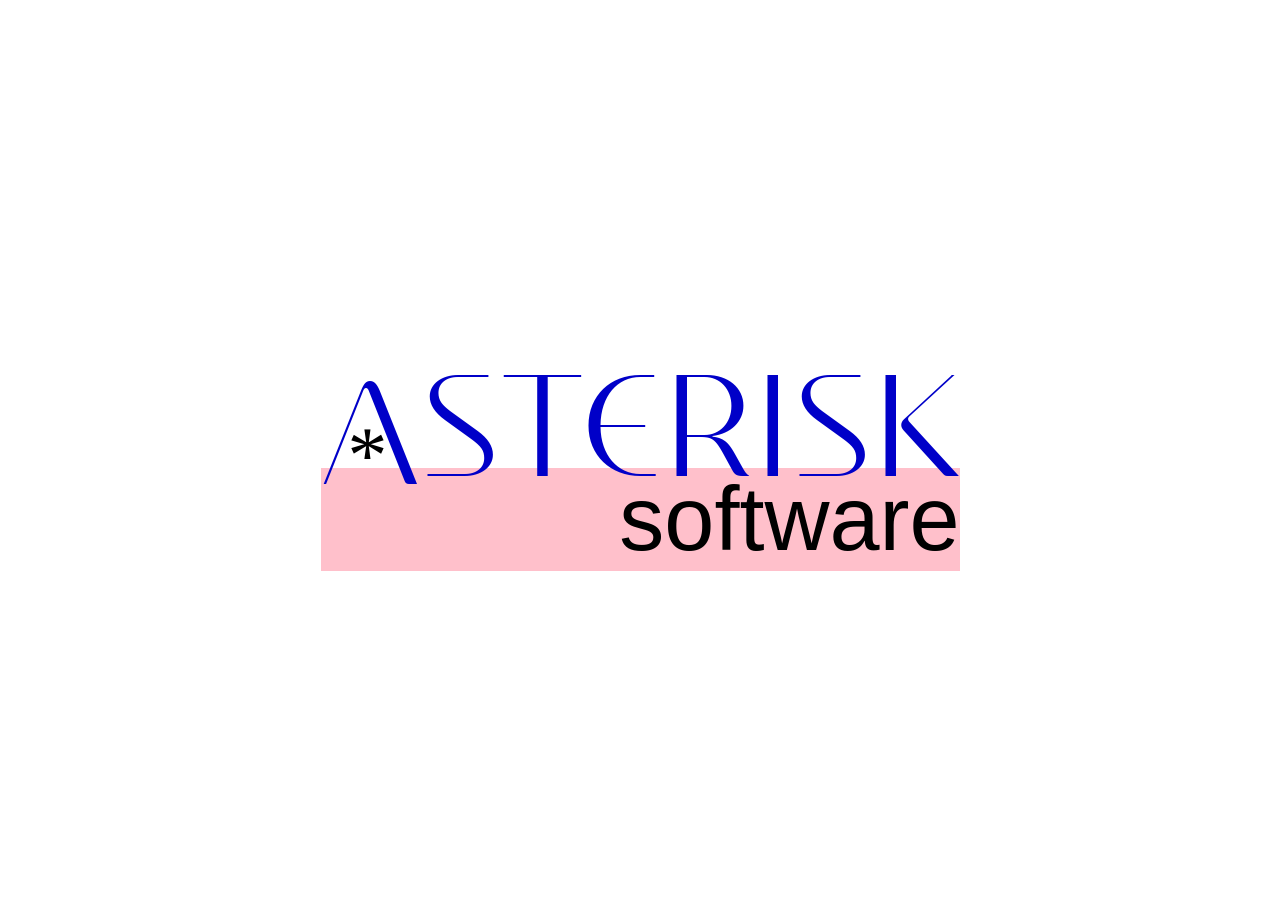
==== commit 6118a6f2: "add Nearo Light font for logo" ====
--- a/index.html
+++ b/index.html
@@ -59,7 +59,7 @@
                     font-weight: 100;
                     text-align: right;
                     background:pink;
-                    margin-top: -90px;
+                    margin-top: -80px;
                     font-size:90px">
           software
         </div>
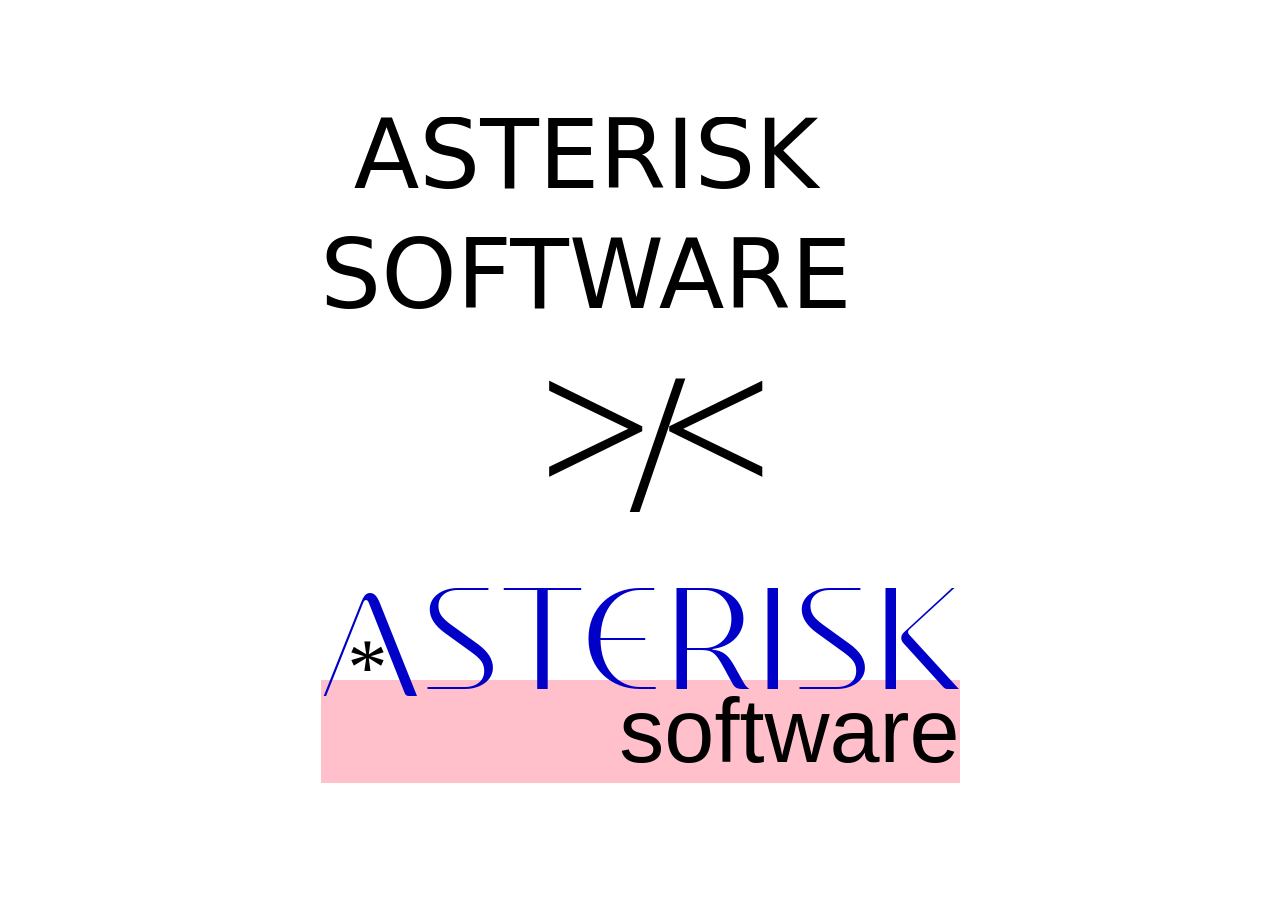
==== commit 0676d7f4: "update logo" ====
--- a/index.html
+++ b/index.html
@@ -30,6 +30,9 @@
           color:black;
           transform:translate(-50%,-50%)
         }
+        svg{
+          border:'1px solid red';
+        }
     </style>
 </head>
 <body style=" width:100%;
@@ -38,6 +41,43 @@
               display:grid;
               place-content:center">
     <div id="logo-wrapper">
+      <?xml version="1.0" encoding="UTF-8" standalone="no"?>
+<!-- Created with Inkscape (http://www.inkscape.org/) -->
+
+<svg
+   width="530.95312"
+   
+   height="192.51559"
+   viewBox="0 0 140.48135 50.936417"
+   version="1.1"
+   id="svg1"
+   xmlns="http://www.w3.org/2000/svg"
+   xmlns:svg="http://www.w3.org/2000/svg">
+  <defs
+     id="defs1" />
+  <g
+     id="layer1"
+     transform="translate(-62.050981,-106.82344)">
+    <text
+       xml:space="preserve"
+       style="font-style:normal;font-variant:normal;font-weight:normal;font-stretch:normal;font-size:25.4px;font-family:Sans;-inkscape-font-specification:'Sans, Normal';font-variant-ligatures:normal;font-variant-caps:normal;font-variant-numeric:normal;font-variant-east-asian:normal;text-align:center;writing-mode:lr-tb;direction:ltr;text-anchor:middle;fill:#000000;stroke-width:0.264583"
+       x="132.16763"
+       y="125.6254"
+       id="text3"><tspan
+         id="tspan3"
+         style="stroke-width:0.264583"
+         x="132.16763"
+         y="125.6254">ASTERISK</tspan><tspan
+         style="stroke-width:0.264583"
+         x="132.16763"
+         y="157.3754"
+         id="tspan4">SOFTWARE</tspan></text>
+  </g>
+</svg>
+
+<div style="text-align:center;font-size:200px;letter-spacing: -17px;">
+  ><span style='letter-spacing:-31px'><span style="position: relative;top:15px;right:5px;">/</span>&lt;</span>
+</div>
       <div style="font-family: NearoLight;
                   display:flex;
                   /* background:pink; */
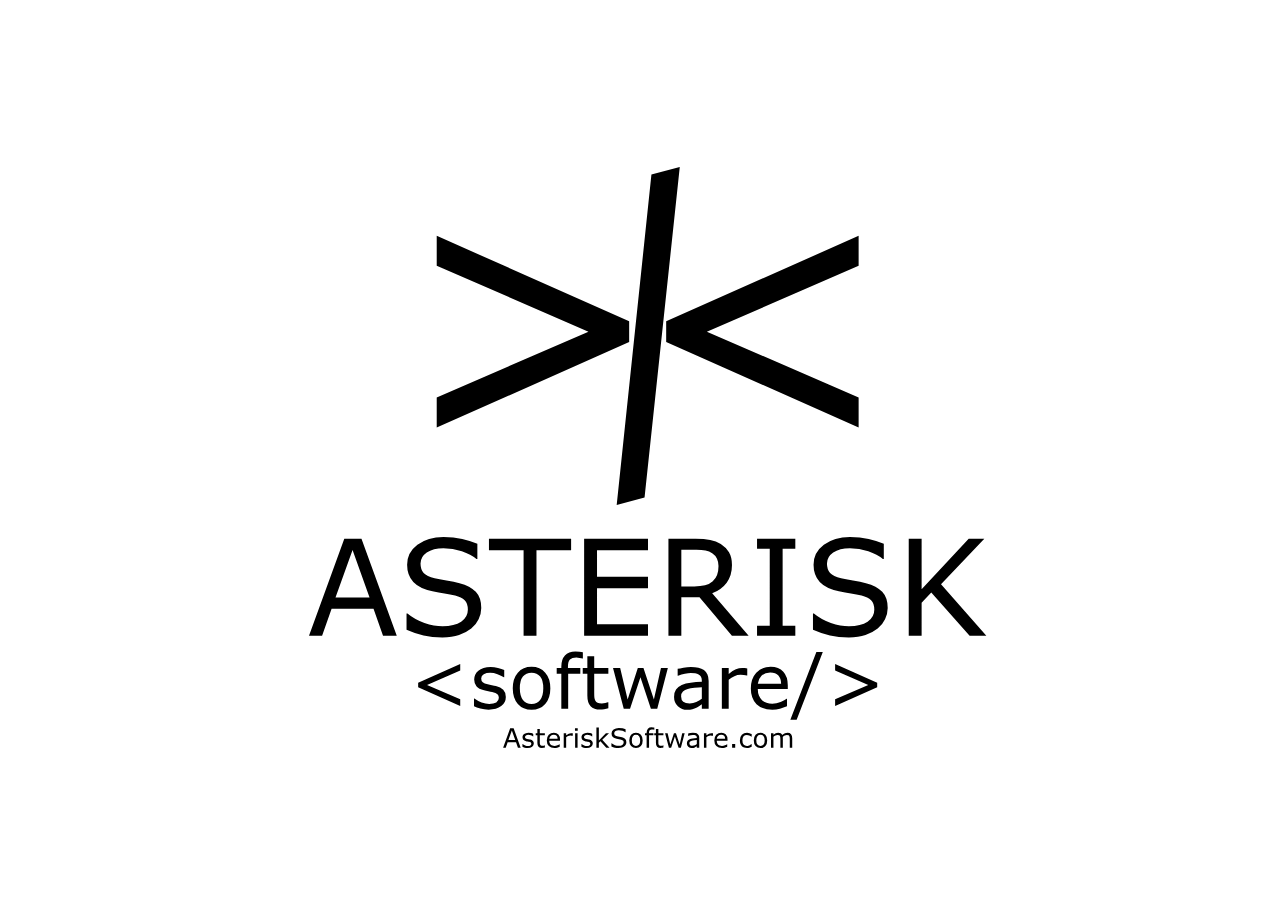
==== commit 46687ece: "new logo" ====
--- a/index.html
+++ b/index.html
@@ -1,54 +1,21 @@
 <!DOCTYPE html>
 <html lang="en">
 <head>
-    <meta charset="UTF-8">
-    <meta name="viewport" content="width=device-width, initial-scale=1.0">
-    <title>*AsteriskSoftware.com</title>
-    <style>
-        *{
-          padding:0;
-          margin:0;
-          box-sizing: border-box;
-          line-height: -1;
-        }
-        @font-face{
-            font-family: NearoLight;
-            src:url('NearoLight.ttf');
-            font-display: block;
-        }
-        #AV{
-          /* display:flex; */
-        }
-        #AV::before{
-          content:'*';
-          /* justify-content: center; */
-          /* align-items: center; */
-          position:absolute;
-          top:55%;
-          left:53%;
-          font-size: 80px;
-          color:black;
-          transform:translate(-50%,-50%)
-        }
-        svg{
-          border:'1px solid red';
-        }
-    </style>
+  <meta charset="UTF-8">
+  <meta name="viewport" content="width=device-width, initial-scale=1.0">
+  <title>Document</title>
+  <style>
+    svg{
+      margin: 0 auto;
+    }
+  </style>
 </head>
-<body style=" width:100%;
-              height:100vh;
-              height:100dvh;
-              display:grid;
-              place-content:center">
-    <div id="logo-wrapper">
-      <?xml version="1.0" encoding="UTF-8" standalone="no"?>
-<!-- Created with Inkscape (http://www.inkscape.org/) -->
-
+<body style="display:grid;align-content: center;width:100%;height:100vh;">
+  
 <svg
-   width="530.95312"
-   
-   height="192.51559"
-   viewBox="0 0 140.48135 50.936417"
+   width="677.34418"
+   height="581.10699"
+   viewBox="0 0 179.21397 153.75122"
    version="1.1"
    id="svg1"
    xmlns="http://www.w3.org/2000/svg"
@@ -57,53 +24,28 @@
      id="defs1" />
   <g
      id="layer1"
-     transform="translate(-62.050981,-106.82344)">
-    <text
-       xml:space="preserve"
-       style="font-style:normal;font-variant:normal;font-weight:normal;font-stretch:normal;font-size:25.4px;font-family:Sans;-inkscape-font-specification:'Sans, Normal';font-variant-ligatures:normal;font-variant-caps:normal;font-variant-numeric:normal;font-variant-east-asian:normal;text-align:center;writing-mode:lr-tb;direction:ltr;text-anchor:middle;fill:#000000;stroke-width:0.264583"
-       x="132.16763"
-       y="125.6254"
-       id="text3"><tspan
-         id="tspan3"
-         style="stroke-width:0.264583"
-         x="132.16763"
-         y="125.6254">ASTERISK</tspan><tspan
-         style="stroke-width:0.264583"
-         x="132.16763"
-         y="157.3754"
-         id="tspan4">SOFTWARE</tspan></text>
+     transform="translate(-16.226342,-8.0163901)">
+    <path
+       id="text1"
+       style="font-size:50.8px;font-family:Sans;-inkscape-font-specification:'Sans, Normal';stroke-width:0.470649"
+       d="M 100.93575,54.323229 50.017379,76.958449 V 69.016296 L 90.169642,51.587579 50.017379,34.158848 V 26.216641 L 100.93575,48.851932 Z M 114.3258,8.0163903 105.00846,95.477353 97.635217,97.453002 106.82468,10.026306 Z m 47.32349,68.9420587 -50.91835,-22.63522 v -5.471297 l 50.91835,-22.635291 v 7.942207 l -40.15225,17.428731 40.15225,17.428717 z" />
+    <path
+       d="m 39.446301,132.02731 h -3.634579 l -2.514921,-7.14857 H 22.203586 l -2.514921,7.14857 h -3.462324 l 9.336215,-25.64875 h 4.547529 z M 32.246046,121.9504 27.750193,109.35857 23.237115,121.9504 Z m 29.558938,2.75608 q 0,1.49862 -0.706245,2.96278 -0.68902,1.46417 -1.946481,2.48047 -1.378039,1.10244 -3.221166,1.72255 -1.825902,0.62012 -4.409725,0.62012 -2.773304,0 -4.995392,-0.51676 -2.204863,-0.51677 -4.495853,-1.53307 v -4.27192 h 0.241157 q 1.94648,1.61919 4.495853,2.49769 2.549372,0.8785 4.788686,0.8785 3.16949,0 4.926489,-1.18856 1.774226,-1.18855 1.774226,-3.16949 0,-1.70532 -0.844049,-2.51492 -0.826824,-0.8096 -2.532147,-1.25746 -1.291912,-0.34451 -2.807755,-0.56844 -1.498617,-0.22393 -3.186715,-0.56844 -3.410647,-0.72347 -5.064294,-2.46325 -1.636421,-1.757 -1.636421,-4.56475 0,-3.22117 2.721627,-5.271 2.721627,-2.06706 6.907421,-2.06706 2.704402,0 4.960941,0.51677 2.256539,0.51676 3.996313,1.27468 v 4.03077 h -0.241157 q -1.464166,-1.24024 -3.858509,-2.04984 -2.377118,-0.82682 -4.874814,-0.82682 -2.738852,0 -4.409725,1.13688 -1.653647,1.13689 -1.653647,2.92834 0,1.60197 0.826824,2.51492 0.826823,0.91295 2.911107,1.39526 1.102432,0.24116 3.135039,0.58567 2.032608,0.34451 3.445098,0.70624 2.859431,0.75793 4.306373,2.29099 1.446941,1.53307 1.446941,4.28915 z m 23.771174,-15.29623 h -9.16396 v 22.61706 h -3.410647 v -22.61706 h -9.16396 v -3.03169 h 21.738567 z m 20.343302,22.61706 h -16.8982 v -25.64875 h 16.8982 v 3.03169 H 92.431907 v 7.028 h 13.487553 v 3.03168 H 92.431907 v 9.5257 h 13.487553 z m 26.63061,0 h -4.42695 l -8.57829,-10.19749 h -4.80592 v 10.19749 h -3.41064 v -25.64875 h 7.18303 q 2.32544,0 3.87573,0.31006 1.55029,0.29283 2.79053,1.06798 1.39526,0.8785 2.17041,2.22209 0.79237,1.32636 0.79237,3.37619 0,2.77331 -1.39526,4.65089 -1.39526,1.86035 -3.84128,2.80775 z m -7.9754,-18.43127 q 0,-1.10243 -0.39619,-1.94648 -0.37896,-0.86127 -1.27468,-1.44694 -0.7407,-0.49954 -1.757,-0.68902 -1.01631,-0.20671 -2.39435,-0.20671 h -4.01354 v 9.68073 h 3.4451 q 1.6192,0 2.82498,-0.27561 1.20579,-0.29283 2.04984,-1.06798 0.77514,-0.72347 1.13688,-1.65365 0.37896,-0.9474 0.37896,-2.39434 z m 20.32608,18.43127 h -10.12859 v -2.61827 h 3.35897 v -20.41221 h -3.35897 v -2.61827 h 10.12859 v 2.61827 h -3.35897 v 20.41221 h 3.35897 z m 24.44297,-7.32083 q 0,1.49862 -0.70625,2.96278 -0.68902,1.46417 -1.94648,2.48047 -1.37804,1.10244 -3.22116,1.72255 -1.82591,0.62012 -4.40973,0.62012 -2.7733,0 -4.99539,-0.51676 -2.20486,-0.51677 -4.49585,-1.53307 v -4.27192 h 0.24115 q 1.94648,1.61919 4.49586,2.49769 2.54937,0.8785 4.78868,0.8785 3.16949,0 4.92649,-1.18856 1.77423,-1.18855 1.77423,-3.16949 0,-1.70532 -0.84405,-2.51492 -0.82683,-0.8096 -2.53215,-1.25746 -1.29191,-0.34451 -2.80775,-0.56844 -1.49862,-0.22393 -3.18672,-0.56844 -3.41065,-0.72347 -5.06429,-2.46325 -1.63642,-1.757 -1.63642,-4.56475 0,-3.22117 2.72162,-5.271 2.72163,-2.06706 6.90742,-2.06706 2.70441,0 4.96095,0.51677 2.25653,0.51676 3.99631,1.27468 v 4.03077 h -0.24116 q -1.46416,-1.24024 -3.85851,-2.04984 -2.37712,-0.82682 -4.87481,-0.82682 -2.73885,0 -4.40973,1.13688 -1.65364,1.13689 -1.65364,2.92834 0,1.60197 0.82682,2.51492 0.82682,0.91295 2.91111,1.39526 1.10243,0.24116 3.13504,0.58567 2.0326,0.34451 3.44509,0.70624 2.85944,0.75793 4.30638,2.29099 1.44694,1.53307 1.44694,4.28915 z m 26.09661,7.32083 h -4.42695 l -10.14582,-11.4205 -2.54937,2.72163 v 8.69887 h -3.41065 v -25.64875 h 3.41065 v 13.38421 l 12.45403,-13.38421 h 4.13412 l -11.45495,12.05784 z"
+       id="text2"
+       style="font-size:35.2778px;font-family:Sans;-inkscape-font-specification:'Sans, Normal';stroke-width:0.264583"
+       aria-label="ASTERISK" />
+    <path
+       d="m 56.236939,150.59917 -11.131817,-4.94855 v -1.19614 l 11.131817,-4.94854 v 1.73633 l -8.778123,3.81028 8.778123,3.81029 z m 12.067509,-2.36334 q 0,1.47588 -1.225079,2.42122 -1.215433,0.94533 -3.32797,0.94533 -1.19614,0 -2.199354,-0.27974 -0.993568,-0.28939 -1.668808,-0.62701 v -2.03536 h 0.09646 q 0.85852,0.6463 1.909965,1.03215 1.051446,0.3762 2.016075,0.3762 1.19614,0 1.87138,-0.38585 0.67524,-0.38585 0.67524,-1.21543 0,-0.63666 -0.366559,-0.96463 -0.366559,-0.32797 -1.408358,-0.55948 -0.385852,-0.0868 -1.01286,-0.20258 -0.617363,-0.11575 -1.128616,-0.2508 -1.418005,-0.3762 -2.016075,-1.09968 -0.588423,-0.73311 -0.588423,-1.79421 0,-0.66559 0.270096,-1.25401 0.279742,-0.58843 0.839227,-1.05145 0.540192,-0.45337 1.369773,-0.71382 0.839227,-0.2701 1.87138,-0.2701 0.964629,0 1.94855,0.24116 0.993568,0.23151 1.649516,0.56913 v 1.9389 h -0.09646 q -0.694533,-0.51125 -1.688101,-0.85852 -0.993567,-0.35691 -1.94855,-0.35691 -0.993568,0 -1.678454,0.38585 -0.684887,0.37621 -0.684887,1.12862 0,0.66559 0.414791,1.00321 0.405144,0.33762 1.311895,0.54984 0.501607,0.11575 1.118969,0.23151 0.627009,0.11576 1.0418,0.21222 1.263664,0.28939 1.94855,0.99357 0.684887,0.71382 0.684887,1.89067 z m 11.778117,-2.27653 q 0,2.63344 -1.35048,4.15756 -1.350481,1.52411 -3.617359,1.52411 -2.28617,0 -3.636651,-1.52411 -1.340834,-1.52412 -1.340834,-4.15756 0,-2.63343 1.340834,-4.15755 1.350481,-1.53376 3.636651,-1.53376 2.266878,0 3.617359,1.53376 1.35048,1.52412 1.35048,4.15755 z m -1.87138,0 q 0,-2.09324 -0.819934,-3.1061 -0.819935,-1.02251 -2.276525,-1.02251 -1.475882,0 -2.295816,1.02251 -0.810289,1.01286 -0.810289,3.1061 0,2.02573 0.819935,3.07717 0.819935,1.0418 2.28617,1.0418 1.446944,0 2.266878,-1.03215 0.829581,-1.0418 0.829581,-3.08682 z m 10.47587,-7.87137 h -0.09646 q -0.299035,-0.0868 -0.781349,-0.17363 -0.482315,-0.0965 -0.848874,-0.0965 -1.1672,0 -1.697746,0.5209 -0.5209,0.51125 -0.5209,1.86173 v 0.36656 h 3.270092 v 1.52411 h -3.212214 v 9.25079 H 82.986101 V 142.0911 H 81.76102 v -1.52411 h 1.225078 v -0.35691 q 0,-1.91961 0.954983,-2.94212 0.954983,-1.03215 2.758839,-1.03215 0.607716,0 1.09003,0.0579 0.491961,0.0579 0.897105,0.13505 z m 6.742756,13.15754 q -0.511253,0.13505 -1.11897,0.22187 -0.59807,0.0868 -1.070738,0.0868 -1.649515,0 -2.508035,-0.88746 -0.85852,-0.88745 -0.85852,-2.84565 v -5.7299 H 88.64847 v -1.52411 h 1.225078 v -3.09646 h 1.813503 v 3.09646 h 3.74276 v 1.52411 h -3.74276 v 4.90996 q 0,0.84888 0.03858,1.33119 0.03859,0.47267 0.270096,0.88746 0.212218,0.38585 0.578777,0.56913 0.376206,0.17363 1.138262,0.17363 0.44373,0 0.926044,-0.1254 0.482315,-0.13504 0.694533,-0.22186 h 0.09646 z m 15.742749,-10.67844 -2.80707,10.7749 h -1.67846 l -2.76848,-8.30545 -2.7492,8.30545 h -1.668803 l -2.836009,-10.7749 h 1.890673 l 1.977489,8.34404 2.69131,-8.34404 h 1.49518 l 2.75884,8.34404 1.87138,-8.34404 z m 10.79419,10.7749 h -1.80386 v -1.1479 q -0.24115,0.16398 -0.65594,0.46302 -0.40515,0.28939 -0.791,0.46302 -0.45337,0.22186 -1.0418,0.36656 -0.58842,0.15434 -1.37942,0.15434 -1.45659,0 -2.46945,-0.96463 -1.01286,-0.96463 -1.01286,-2.4598 0,-1.22508 0.5209,-1.97749 0.53055,-0.76206 1.50482,-1.19614 0.98392,-0.43409 2.36334,-0.58843 1.37942,-0.15434 2.96141,-0.23151 v -0.27974 q 0,-0.61736 -0.22186,-1.02251 -0.21222,-0.40514 -0.61736,-0.63665 -0.38585,-0.22187 -0.92605,-0.29904 -0.54019,-0.0772 -1.12861,-0.0772 -0.71383,0 -1.59164,0.19293 -0.87781,0.18328 -1.8135,0.54019 h -0.0965 v -1.84244 q 0.53055,-0.14469 1.53376,-0.31833 1.00322,-0.17363 1.97749,-0.17363 1.13827,0 1.97749,0.19293 0.84888,0.18327 1.46624,0.63665 0.60772,0.44373 0.92604,1.14791 0.31833,0.70418 0.31833,1.74598 z m -1.80386,-2.65273 v -2.99999 q -0.82958,0.0482 -1.95819,0.14469 -1.11897,0.0965 -1.77492,0.27975 -0.78135,0.22186 -1.26366,0.69453 -0.48232,0.46302 -0.48232,1.28295 0,0.92605 0.55949,1.39872 0.55948,0.46302 1.70739,0.46302 0.95498,0 1.74598,-0.36656 0.79099,-0.37621 1.46623,-0.89711 z m 12.01928,-6.14468 h -0.0965 q -0.40515,-0.0965 -0.791,-0.13505 -0.3762,-0.0482 -0.8971,-0.0482 -0.83923,0 -1.62058,0.3762 -0.78135,0.36656 -1.50482,0.95499 v 7.6495 h -1.8135 v -10.7749 h 1.8135 v 1.59164 q 1.08038,-0.86817 1.90032,-1.22508 0.82958,-0.36656 1.6881,-0.36656 0.47267,0 0.68489,0.0289 0.21221,0.0193 0.63665,0.0868 z m 10.72667,3.59806 h -7.93889 q 0,0.99357 0.29903,1.73634 0.29904,0.73311 0.81994,1.20578 0.5016,0.46302 1.18649,0.69454 0.69453,0.23151 1.52411,0.23151 1.09968,0 2.209,-0.43409 1.11897,-0.44373 1.59164,-0.86816 h 0.0965 v 1.97749 q -0.91639,0.38585 -1.87138,0.6463 -0.95498,0.26045 -2.00642,0.26045 -2.68167,0 -4.18649,-1.44695 -1.50482,-1.45659 -1.50482,-4.12861 0,-2.64308 1.43729,-4.19613 1.44695,-1.55306 3.80064,-1.55306 2.18006,0 3.35691,1.27331 1.18649,1.27331 1.18649,3.61736 z m -1.76527,-1.38906 q -0.01,-1.42765 -0.72347,-2.209 -0.70418,-0.78135 -2.15112,-0.78135 -1.45659,0 -2.32476,0.85852 -0.85852,0.85852 -0.97427,2.13183 z m 11.02572,-8.42121 -6.91639,17.9421 h -1.66881 l 6.88745,-17.9421 z m 14.39226,9.31831 -11.13182,4.94855 v -1.73633 l 8.77812,-3.81029 -8.77812,-3.81028 v -1.73633 l 11.13182,4.94854 z"
+       id="text3"
+       style="font-size:19.7556px;font-family:Sans;-inkscape-font-specification:'Sans, Normal';stroke-width:0.264583"
+       aria-label="&lt;software/&gt;" />
+    <path
+       d="M 72.231573,161.66081 H 71.504657 L 71.001673,160.2311 H 68.78303 l -0.502984,1.42971 h -0.692465 l 1.867243,-5.12975 h 0.909506 z m -1.440051,-2.01538 -0.89917,-2.51837 -0.902616,2.51837 z m 4.916155,0.90606 q 0,0.5271 -0.437528,0.86472 -0.434082,0.33762 -1.188559,0.33762 -0.427192,0 -0.785482,-0.0999 -0.354845,-0.10335 -0.596002,-0.22393 v -0.72691 h 0.03445 q 0.306614,0.23082 0.68213,0.36862 0.375515,0.13436 0.720025,0.13436 0.427192,0 0.668349,-0.1378 0.241157,-0.13781 0.241157,-0.43409 0,-0.22737 -0.130914,-0.34451 -0.130914,-0.11713 -0.502984,-0.19981 -0.137804,-0.031 -0.361735,-0.0724 -0.220487,-0.0413 -0.403077,-0.0896 -0.506429,-0.13436 -0.720025,-0.39274 -0.210151,-0.26183 -0.210151,-0.64079 0,-0.23771 0.09646,-0.44786 0.09991,-0.21015 0.299723,-0.37552 0.192925,-0.16192 0.489204,-0.25494 0.299723,-0.0965 0.668349,-0.0965 0.34451,0 0.69591,0.0861 0.354845,0.0827 0.589111,0.20326 v 0.69246 h -0.03445 q -0.248047,-0.18259 -0.602892,-0.30661 -0.354845,-0.12747 -0.69591,-0.12747 -0.354845,0 -0.599447,0.13781 -0.244601,0.13435 -0.244601,0.40307 0,0.23771 0.148139,0.35829 0.144694,0.12058 0.468533,0.19637 0.179145,0.0413 0.399631,0.0827 0.223932,0.0414 0.372071,0.0758 0.451308,0.10335 0.69591,0.35484 0.244602,0.25494 0.244602,0.67524 z m 2.924887,1.07487 q -0.18259,0.0482 -0.399631,0.0792 -0.213596,0.031 -0.382406,0.031 -0.589112,0 -0.895725,-0.31694 -0.306614,-0.31695 -0.306614,-1.01631 v -2.04639 h -0.437527 v -0.54432 h 0.437527 v -1.10588 h 0.647678 v 1.10588 h 1.336698 v 0.54432 h -1.336698 v 1.75356 q 0,0.30317 0.01378,0.47542 0.01378,0.16881 0.09646,0.31695 0.07579,0.1378 0.206705,0.20326 0.134359,0.062 0.406522,0.062 0.158474,0 0.330729,-0.0448 0.172255,-0.0482 0.248047,-0.0792 h 0.03445 z m 4.003204,-1.82246 h -2.835315 q 0,0.35485 0.106798,0.62012 0.106798,0.26183 0.292833,0.43064 0.179145,0.16536 0.423747,0.24805 0.248047,0.0827 0.544326,0.0827 0.392741,0 0.788927,-0.15503 0.399631,-0.15847 0.568441,-0.31006 h 0.03445 v 0.70625 q -0.327284,0.1378 -0.668349,0.23082 -0.341064,0.093 -0.71658,0.093 -0.957737,0 -1.495173,-0.51676 -0.537435,-0.52021 -0.537435,-1.4745 0,-0.94396 0.51332,-1.49862 0.516764,-0.55466 1.357368,-0.55466 0.778592,0 1.198894,0.45475 0.423747,0.45476 0.423747,1.29191 z m -0.630453,-0.49609 q -0.0034,-0.50987 -0.258382,-0.78893 -0.251492,-0.27905 -0.768257,-0.27905 -0.520209,0 -0.830268,0.30661 -0.306614,0.30662 -0.347955,0.76137 z m 4.013539,-0.78893 h -0.03445 q -0.144694,-0.0344 -0.282498,-0.0482 -0.134359,-0.0172 -0.320394,-0.0172 -0.299723,0 -0.578776,0.13436 -0.279053,0.13091 -0.537436,0.34106 v 2.73196 h -0.647678 v -3.84817 H 84.2653 v 0.56844 q 0.385851,-0.31006 0.678685,-0.43753 0.296278,-0.13091 0.602892,-0.13091 0.16881,0 0.244602,0.0103 0.07579,0.007 0.227376,0.031 z m 1.305692,-1.35048 h -0.730361 v -0.67179 h 0.730361 z m -0.04134,4.49241 h -0.647679 v -3.84817 h 0.647679 z m 4.030765,-1.10932 q 0,0.5271 -0.437528,0.86472 -0.434082,0.33762 -1.188558,0.33762 -0.427192,0 -0.785483,-0.0999 Q 88.547557,161.55058 88.3064,161.43 v -0.72691 h 0.03445 q 0.306614,0.23082 0.68213,0.36862 0.375515,0.13436 0.720025,0.13436 0.427192,0 0.668349,-0.1378 0.241157,-0.13781 0.241157,-0.43409 0,-0.22737 -0.130914,-0.34451 -0.130913,-0.11713 -0.502984,-0.19981 -0.137804,-0.031 -0.361735,-0.0724 -0.220486,-0.0413 -0.403077,-0.0896 -0.506429,-0.13436 -0.720025,-0.39274 -0.210151,-0.26183 -0.210151,-0.64079 0,-0.23771 0.09646,-0.44786 0.09991,-0.21015 0.299723,-0.37552 0.192926,-0.16192 0.489204,-0.25494 0.299724,-0.0965 0.668349,-0.0965 0.34451,0 0.69591,0.0861 0.354845,0.0827 0.589111,0.20326 v 0.69246 h -0.03445 q -0.248048,-0.18259 -0.602893,-0.30661 -0.354845,-0.12747 -0.695909,-0.12747 -0.354845,0 -0.599447,0.13781 -0.244602,0.13435 -0.244602,0.40307 0,0.23771 0.148139,0.35829 0.144694,0.12058 0.468533,0.19637 0.179145,0.0413 0.399632,0.0827 0.223931,0.0414 0.37207,0.0758 0.451308,0.10335 0.69591,0.35484 0.244602,0.25494 0.244602,0.67524 z m 4.420059,1.10932 h -0.854384 l -1.543404,-1.68465 -0.420301,0.39963 v 1.28502 h -0.647679 v -5.36057 h 0.647679 v 3.43821 l 1.870688,-1.92581 h 0.816488 l -1.788006,1.77767 z m 4.4614,-1.46416 q 0,0.29972 -0.14125,0.59255 -0.1378,0.29284 -0.389293,0.4961 -0.275607,0.22048 -0.644233,0.34451 -0.36518,0.12402 -0.881945,0.12402 -0.554661,0 -0.999078,-0.10335 -0.440973,-0.10336 -0.899171,-0.30662 v -0.85438 h 0.04823 q 0.389296,0.32384 0.89917,0.49954 0.509875,0.1757 0.957737,0.1757 0.633898,0 0.985298,-0.23771 0.354845,-0.23772 0.354845,-0.6339 0,-0.34107 -0.168809,-0.50299 -0.165365,-0.16192 -0.50643,-0.25149 -0.258382,-0.0689 -0.561551,-0.11369 -0.299723,-0.0448 -0.637343,-0.11368 -0.682129,-0.1447 -1.012859,-0.49265 -0.327284,-0.3514 -0.327284,-0.91295 0,-0.64424 0.544326,-1.0542 0.544325,-0.41342 1.381484,-0.41342 0.54088,0 0.992188,0.10336 0.451308,0.10335 0.799263,0.25493 v 0.80616 h -0.04823 q -0.292833,-0.24805 -0.771702,-0.40997 -0.475423,-0.16536 -0.974962,-0.16536 -0.547771,0 -0.881945,0.22737 -0.33073,0.22738 -0.33073,0.58567 0,0.32039 0.165365,0.50298 0.165365,0.18259 0.582222,0.27906 0.220486,0.0482 0.627007,0.11713 0.406522,0.0689 0.68902,0.14125 0.571886,0.15158 0.861274,0.4582 0.289386,0.30661 0.289386,0.85783 z m 4.3236,-0.4582 q 0,0.94051 -0.48232,1.48483 -0.48231,0.54433 -1.29191,0.54433 -0.81649,0 -1.2988,-0.54433 -0.47887,-0.54432 -0.47887,-1.48483 0,-0.94051 0.47887,-1.48484 0.48231,-0.54777 1.2988,-0.54777 0.8096,0 1.29191,0.54777 0.48232,0.54433 0.48232,1.48484 z m -0.66835,0 q 0,-0.74759 -0.29283,-1.10932 -0.29284,-0.36518 -0.81305,-0.36518 -0.5271,0 -0.81993,0.36518 -0.28939,0.36173 -0.28939,1.10932 0,0.72347 0.29283,1.09898 0.29284,0.37207 0.81649,0.37207 0.51677,0 0.8096,-0.36862 0.29628,-0.37207 0.29628,-1.10243 z m 3.74138,-2.8112 h -0.0345 q -0.10679,-0.031 -0.27905,-0.062 -0.17225,-0.0344 -0.30317,-0.0344 -0.41685,0 -0.60633,0.18603 -0.18604,0.18259 -0.18604,0.6649 v 0.13092 h 1.16789 v 0.54432 h -1.14722 v 3.30385 H 105.556 v -3.30385 h -0.43752 v -0.54432 h 0.43752 v -0.12747 q 0,-0.68557 0.34107,-1.05076 0.34106,-0.36862 0.9853,-0.36862 0.21704,0 0.38929,0.0207 0.1757,0.0207 0.3204,0.0482 z m 2.40812,4.69911 q -0.18259,0.0482 -0.39963,0.0792 -0.2136,0.031 -0.38241,0.031 -0.58911,0 -0.89572,-0.31694 -0.30662,-0.31695 -0.30662,-1.01631 v -2.04639 h -0.43752 v -0.54432 h 0.43752 v -1.10588 h 0.64768 v 1.10588 h 1.3367 v 0.54432 h -1.3367 v 1.75356 q 0,0.30317 0.0138,0.47542 0.0138,0.16881 0.0965,0.31695 0.0758,0.1378 0.2067,0.20326 0.13436,0.062 0.40652,0.062 0.15848,0 0.33073,-0.0448 0.17226,-0.0482 0.24805,-0.0792 h 0.0345 z m 5.6224,-3.81372 -1.00252,3.84817 h -0.59945 l -0.98874,-2.96623 -0.98186,2.96623 h -0.596 l -1.01286,-3.84817 h 0.67524 l 0.70625,2.98001 0.96118,-2.98001 h 0.53399 l 0.9853,2.98001 0.66835,-2.98001 z m 3.85506,3.84817 h -0.64423 v -0.40996 q -0.0861,0.0586 -0.23427,0.16536 -0.14469,0.10335 -0.28249,0.16537 -0.16192,0.0792 -0.37207,0.13091 -0.21016,0.0551 -0.49265,0.0551 -0.52021,0 -0.88195,-0.34451 -0.36173,-0.34451 -0.36173,-0.8785 0,-0.43753 0.18603,-0.70624 0.18948,-0.27217 0.53744,-0.4272 0.3514,-0.15503 0.84405,-0.21015 0.49265,-0.0551 1.05764,-0.0827 v -0.0999 q 0,-0.22048 -0.0792,-0.36518 -0.0758,-0.14469 -0.22048,-0.22737 -0.13781,-0.0792 -0.33073,-0.1068 -0.19293,-0.0276 -0.40308,-0.0276 -0.25494,0 -0.56844,0.0689 -0.3135,0.0655 -0.64768,0.19292 h -0.0344 v -0.65801 q 0.18948,-0.0517 0.54777,-0.11369 0.35829,-0.062 0.70625,-0.062 0.40652,0 0.70624,0.0689 0.30317,0.0655 0.52366,0.22738 0.21704,0.15847 0.33073,0.40997 0.11368,0.25149 0.11368,0.62356 z m -0.64423,-0.9474 v -1.07142 q -0.29628,0.0172 -0.69935,0.0517 -0.39964,0.0344 -0.6339,0.0999 -0.27905,0.0792 -0.45131,0.24805 -0.17225,0.16536 -0.17225,0.45819 0,0.33073 0.19981,0.49954 0.19982,0.16537 0.60978,0.16537 0.34107,0 0.62357,-0.13092 0.28249,-0.13435 0.52365,-0.32039 z m 4.29259,-2.19453 h -0.0345 q -0.14469,-0.0344 -0.2825,-0.0482 -0.13436,-0.0172 -0.32039,-0.0172 -0.29973,0 -0.57878,0.13436 -0.27905,0.13091 -0.53743,0.34106 v 2.73196 h -0.64768 v -3.84817 h 0.64768 v 0.56844 q 0.38585,-0.31006 0.67868,-0.43753 0.29628,-0.13091 0.60289,-0.13091 0.16881,0 0.2446,0.0103 0.0758,0.007 0.22738,0.031 z m 3.83095,1.28502 h -2.83531 q 0,0.35485 0.10679,0.62012 0.1068,0.26183 0.29284,0.43064 0.17914,0.16536 0.42374,0.24805 0.24805,0.0827 0.54433,0.0827 0.39274,0 0.78893,-0.15503 0.39963,-0.15847 0.56844,-0.31006 h 0.0344 v 0.70625 q -0.32728,0.1378 -0.66835,0.23082 -0.34106,0.093 -0.71658,0.093 -0.95774,0 -1.49517,-0.51676 -0.53744,-0.52021 -0.53744,-1.4745 0,-0.94396 0.51332,-1.49862 0.51677,-0.55466 1.35737,-0.55466 0.77859,0 1.19889,0.45475 0.42375,0.45476 0.42375,1.29191 z m -0.63045,-0.49609 q -0.003,-0.50987 -0.25838,-0.78893 -0.2515,-0.27905 -0.76826,-0.27905 -0.52021,0 -0.83027,0.30661 -0.30661,0.30662 -0.34795,0.76137 z m 2.66995,2.353 h -0.82338 v -0.98185 h 0.82338 z m 4.3546,-0.24115 q -0.32384,0.15502 -0.61667,0.24115 -0.28939,0.0861 -0.61667,0.0861 -0.41686,0 -0.76482,-0.12058 -0.34795,-0.12402 -0.596,-0.37207 -0.25149,-0.24805 -0.38929,-0.62701 -0.13781,-0.37896 -0.13781,-0.88539 0,-0.94395 0.51677,-1.48139 0.52021,-0.53743 1.37115,-0.53743 0.33073,0 0.64767,0.093 0.3204,0.093 0.58567,0.22738 v 0.72003 h -0.0344 q -0.29628,-0.23083 -0.61323,-0.35485 -0.3135,-0.12402 -0.61322,-0.12402 -0.55122,0 -0.87161,0.37207 -0.31695,0.36862 -0.31695,1.0852 0,0.69591 0.31006,1.07143 0.3135,0.37207 0.8785,0.37207 0.19637,0 0.39963,-0.0517 0.20326,-0.0517 0.36518,-0.13436 0.14125,-0.0723 0.26527,-0.15158 0.12402,-0.0827 0.19637,-0.14125 h 0.0344 z m 4.11,-1.68121 q 0,0.94051 -0.48231,1.48483 -0.48232,0.54433 -1.29191,0.54433 -0.81649,0 -1.29881,-0.54433 -0.47886,-0.54432 -0.47886,-1.48483 0,-0.94051 0.47886,-1.48484 0.48232,-0.54777 1.29881,-0.54777 0.80959,0 1.29191,0.54777 0.48231,0.54433 0.48231,1.48484 z m -0.66835,0 q 0,-0.74759 -0.29283,-1.10932 -0.29283,-0.36518 -0.81304,-0.36518 -0.5271,0 -0.81994,0.36518 -0.28938,0.36173 -0.28938,1.10932 0,0.72347 0.29283,1.09898 0.29283,0.37207 0.81649,0.37207 0.51676,0 0.80959,-0.36862 0.29628,-0.37207 0.29628,-1.10243 z m 7.28639,1.92236 h -0.64768 v -2.19108 q 0,-0.24805 -0.0241,-0.47887 -0.0207,-0.23082 -0.093,-0.36862 -0.0792,-0.14814 -0.22737,-0.22394 -0.14814,-0.0758 -0.4272,-0.0758 -0.27216,0 -0.54432,0.13781 -0.27216,0.13436 -0.54433,0.34451 0.0103,0.0792 0.0172,0.18603 0.007,0.10335 0.007,0.20671 v 2.46324 h -0.64768 v -2.19108 q 0,-0.25494 -0.0241,-0.48231 -0.0207,-0.23082 -0.093,-0.36863 -0.0792,-0.14814 -0.22738,-0.22049 -0.14814,-0.0758 -0.42719,-0.0758 -0.26527,0 -0.53399,0.13092 -0.26527,0.13091 -0.53055,0.33417 v 2.87321 h -0.64767 v -3.84817 h 0.64767 v 0.42719 q 0.30317,-0.25149 0.6029,-0.39274 0.30317,-0.14125 0.64423,-0.14125 0.39274,0 0.6649,0.16536 0.27561,0.16537 0.40997,0.4582 0.39274,-0.33073 0.71658,-0.47542 0.32384,-0.14814 0.69247,-0.14814 0.63389,0 0.93362,0.38585 0.30317,0.38241 0.30317,1.07143 z"
+       id="text4"
+       style="font-size:7.05556px;font-family:Sans;-inkscape-font-specification:'Sans, Normal';stroke-width:0.264583"
+       aria-label="AsteriskSoftware.com" />
   </g>
 </svg>
 
-<div style="text-align:center;font-size:200px;letter-spacing: -17px;">
-  ><span style='letter-spacing:-31px'><span style="position: relative;top:15px;right:5px;">/</span>&lt;</span>
-</div>
-      <div style="font-family: NearoLight;
-                  display:flex;
-                  /* background:pink; */
-                  color:rgb(0, 0, 200);
-                  /* line-height: 0; */
-                  align-items: center;
-                  font-size:150px">
-        <span style=" display:inline-block;
-                      padding-top: 37px;
-                      position:relative;
-                      transform: rotate(180deg)"
-              id="AV"
-        >
-          V
-        </span>
-        STERISK</div>
-        <div style="font-family: Arial;
-                    width:100%;
-                    font-weight: 100;
-                    text-align: right;
-                    background:pink;
-                    margin-top: -80px;
-                    font-size:90px">
-          software
-        </div>
-        <!-- <hr style="margin-top:-93px"> -->
-    </div><!-- #logo-wrapper -->  
 </body>
 </html>
